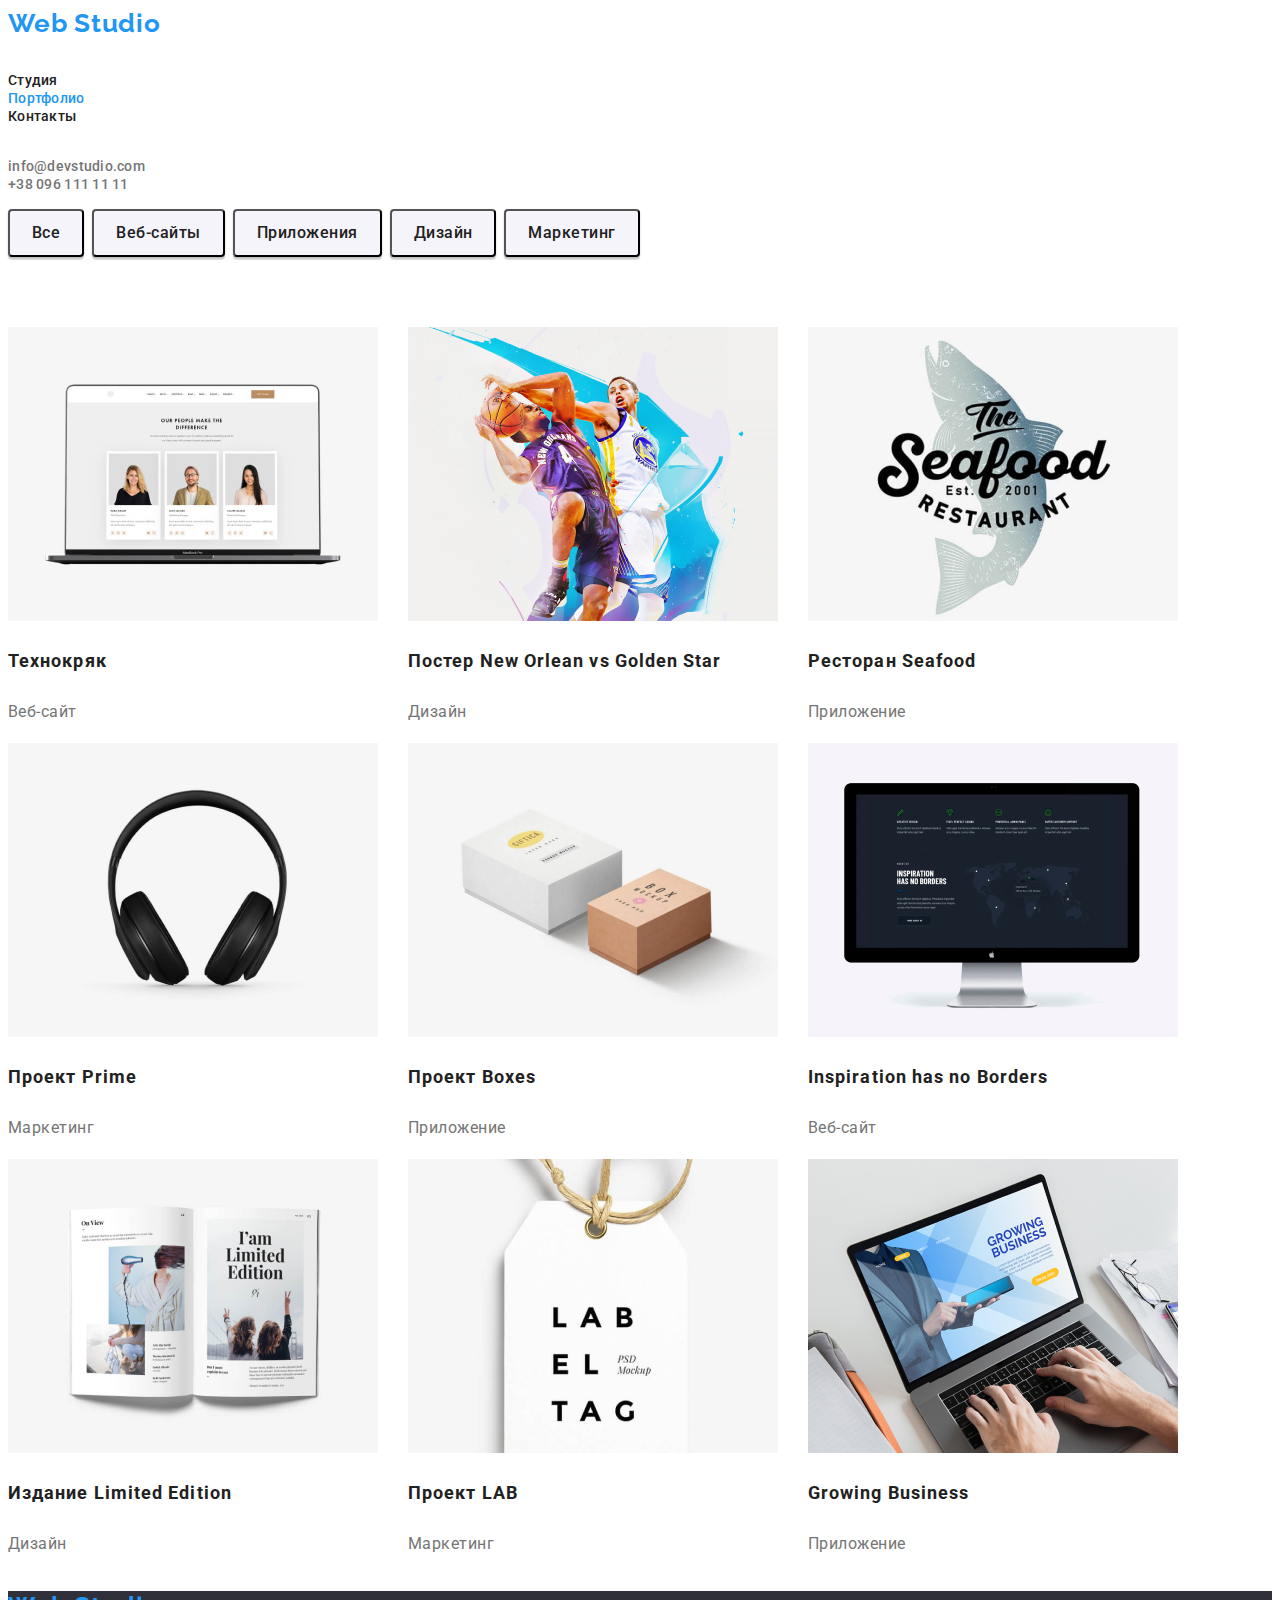
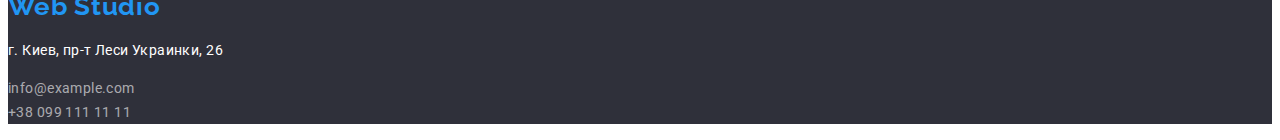
==== portfolio.html @ 4227e06d "Update portfolio.html" ====
<!DOCTYPE html>
<html lang="ru">

<head>
    <meta charset="UTF-8" />
    <meta name="viewport" content="width=device-width, initial-scale=1.0" />
    <link rel="stylesheet" href="css/styles.css" />
    <link rel="preconnect" href="https://fonts.gstatic.com">
    <link rel="stylesheet" href="https://fonts.googleapis.com/css2?family=Raleway:wght@700&family=Roboto:wght@400;500;700;900&display=swap">
    <title>Web Studio</title>
</head>

<body>
    <header class="header">
        <div class="header-logo">
            <a href="./index.html" class="brand-logo">
                <span color: rgb(3, 3, 3);>Web</span>
                <span color: rgb(0, 0, 0);>Studio</span>
            </a>
        </div>
        <nav class="header-nav">
            <ul class="header-nav-list">
                <li class="header-nav-list-item">
                    <a class="header-nav-list-link" href="./index.html">Студия</a>
                </li>
                <li class="header-nav-list-item">
                    <a class="header-nav-list-link header-nav-list-link_active" href="./portfolio.html">Портфолио</a>
                </li>
                <li class="header-nav-list-item">
                    <a class="header-nav-list-link" href="#Контакты">Контакты</a>
                </li>
            </ul>
        </nav>
        <address class="address">
            <ul class="address-item">
                <li class="address-list">
                    <a class="address-mail" href="mailto:info@devstudio.com">info@devstudio.com</a>
                </li>
                <li class="address-list">
                    <a class="address-tel" href="tel:+380961111111">+38 096 111 11 11</a>
                </li>
            </ul>
        </address>
    </header>
    <main class="portfolio">
        <section class="section-filters">
            <h2 hidden class="filters-title">Проекты</h2>
            <ul class="section-filters-item">
                <li class="section-filters-list section-filters-list_active">
                    <button class="filters-modal-btn filters-modal-btn_active" type="button">Все</button>
                </li>
                <li>
                    <button class="filters-modal-btn" type="button">Веб-сайты</button>
                </li>
                <li>
                    <button class="filters-modal-btn" type="button">Приложения</button>
                </li>
                <li>
                    <button class="filters-modal-btn" type="button">Дизайн</button>
                </li>
                <li>
                    <button class="filters-modal-btn" type="button">Маркетинг</button>
                </li>
            </ul>
            <h2 hidden class="projects-title">Проекты</h2>
            <ul class="projects-item">

                <li class="projects-list">
                    <img src="./images/projects/technokryak.png" alt="Технокряк" width="370" height="294" />
                    <h3 class="projects-subtitle">Технокряк</h3>
                    <p class="projects-subtitle-description">Веб-сайт</p>
                </li>

                <li class="projects-list">
                    <img src="./images/projects/new-orlean-vs-golden-star-poster.png"
                        alt="Постер New Orlean vs Golden Star" width="370" height="294" />
                    <h3 class="projects-subtitle">Постер New Orlean vs Golden Star</h3>
                    <p class="projects-subtitle-description">Дизайн</p>
                </li>

                <li class="projects-list">
                    <img src="./images/projects/seafood-restaurant.png" alt="Ресторан Seafood" width="370" height="294" />
                    <h3 class="projects-subtitle">Ресторан Seafood</h3>
                    <p class="projects-subtitle-description">Приложение</p>
                </li>
                
                <li class="projects-list">
                    <img src="./images/projects/prime-project.png" alt="Проект Prime" width="370" height="294" />
                    <h3 class="projects-subtitle">Проект Prime</h3>
                    <p class="projects-subtitle-description">Маркетинг</p>
                </li>

                <li class="projects-list">
                    <img src="./images/projects/boxes-project.png" alt="Проект Boxes" width="370" height="294" />
                    <h3 class="projects-subtitle">Проект Boxes</h3>
                    <p class="projects-subtitle-description">Приложение</p>
                </li>

                <li class="projects-list">
                    <img src="./images/projects/inspiration-has-no-borders.png" alt="Inspiration has no Borders"
                        width="370" height="294" />
                    <h3 class="projects-subtitle">Inspiration has no Borders</h3>
                    <p class="projects-subtitle-description">Веб-сайт</p>
                </li>

                <li class="projects-list">
                    <img src="./images/projects/limited-edition.png" alt="Издание Limited Edition" width="370"
                        height="294" />
                    <h3 class="projects-subtitle">Издание Limited Edition</h3>
                    <p class="projects-subtitle-description">Дизайн</p>
                </li>

                <li class="projects-list">
                    <img src="./images/projects/lab-project.png" alt="Проект LAB" width="370" height="294" />
                    <h3 class="projects-subtitle">Проект LAB</h3>
                    <p class="projects-subtitle-description">Маркетинг</p>
                </li>

                <li class="projects-list">
                    <img src="./images/projects/growing-business.png" alt="Growing Business" width="370" height="294" />
                    <h3 class="projects-subtitle">Growing Business</h3>
                    <p class="projects-subtitle-description">Приложение</p>
                </li>

            </ul>
        </section>
    </main>
    <footer class="footer">
        <div class="footer-logo">
            <a href="./index.html" class="brand-logo">Web Studio
                <span color: rgb(255, 255, 255);></span>
            </a>
        </div>
        <address class="footer-address">
            <ul class="footer-address-item">
                <li class="footer-address-list">
                    <p class="footer-address-description">г. Киев, пр-т Леси Украинки, 26</p>
                </li>
                <li class="footer-address-list">
                    <a class="footer-address-mail" href="mailto:info@example.com">info@example.com</a>
                </li>
                <li class="footer-address-list">
                    <a class="footer-address-tel" href="tel:+380991111111">+38 099 111 11 11</a>
                </li>
            </ul>
        </address>
    </footer>
</body>

</html>
---- css/styles.css ----
:root {
  --accent-color: #2196f3;
  --accent-background: #2196f3;
}

.address,
.footer-address {
  font-style: normal;
}

.brand-logo,
.header-nav-list-link:hover,
.header-nav-list-link:focus,
.address-mail:hover,
.address-mail:focus {
  color: var(--accent-color);
}

.modal-btn,
.filters-modal-btn:hover,
.filters-modal-btn:focus {
  background: var(--accent-color);
}

.section-feature-item,
.section-services-item,
.section-team-item,
.section-filters-item {
  display: flex;
}

li {
  list-style-type: none;
}
ul {
  padding-left: 0;
}

a {
  text-decoration: none;
}

.brand-logo {
  font-family: Raleway;
  font-weight: bold;
  font-size: 26px;
  line-height: 1.193;
  letter-spacing: 0.03em;
  width: 145px;
  height: 31px;
  left: 215px;
  top: 24px;
  margin-bottom: 25px;
  margin-top: 24px;
}

.header-nav-list {
  margin-left: 0px;
  margin-bottom: 32px;
  margin-top: 32px;
}

.header-nav-list-link {
  font-family: Roboto;
  font-weight: 500;
  font-size: 14px;
  line-height: 1.143;
  letter-spacing: 0.02em;
  color: #212121;
  margin-left: 0px;
  margin-bottom: 0px;
  margin-top: 0px;
}

.header-nav-list-link_active {
  color: #2196f3;
}

.address-mail,
.address-tel {
  font-family: Roboto;
  font-weight: 500;
  font-size: 14px;
  line-height: 1.143;
  letter-spacing: 0.02em;
  color: #757575;
}

.hero {
  left: 0px;
  top: 80px;
  background: #2f303a;
}

.hero-title {
  font-family: Roboto;
  font-weight: 900;
  font-size: 44px;
  line-height: 1.364;
  text-align: center;
  letter-spacing: 0.06em;
  text-transform: uppercase;
  color: #ffffff;
  padding-bottom: 30px;
}

.modal-btn {
  font-family: Roboto;
  font-weight: bold;
  font-size: 16px;
  line-height: 1.875;
  display: flex;
  align-items: center;
  text-align: center;
  letter-spacing: 0.06em;
  color: #ffffff;
  box-shadow: 0px 4px 4px rgba(0, 0, 0, 0.15);
  border-radius: 4px;
  width: 200px;
  height: 50px;
  left: 700px;
  top: 430px;
}

.modal-btn:hover,
.modal-btn:focus {
  background: #188ce8;
}

.section-feature-list {
  margin-right: 30px;
}
.section-feature-title {
  font-family: Roboto;
  font-weight: bold;
  font-size: 14px;
  line-height: 1.143;
  letter-spacing: 0.03em;
  text-transform: uppercase;
  color: #212121;
}

.section-feature-description {
  font-family: Roboto;
  font-weight: normal;
  font-size: 14px;
  line-height: 1.715;
  letter-spacing: 0.03em;
  color: #757575;
}

.section-services-list {
  margin-right: 30px;
}

.section-services-title {
  font-family: Roboto;
  font-weight: bold;
  font-size: 36px;
  line-height: 1.167;
  text-align: center;
  letter-spacing: 0.03em;
  color: #212121;
}

.section-team {
  background: #f5f4fa;
}

.section-team-list {
  margin-right: 30px;
}

.section-team-title {
  font-family: Roboto;
  font-weight: bold;
  font-size: 36px;
  line-height: 1.167;
  text-align: center;
  letter-spacing: 0.03em;
  color: #212121;
}

.section-team-subtitle {
  font-family: Roboto;
  font-weight: 500;
  font-size: 16px;
  line-height: 1.187;
  text-align: center;
  letter-spacing: 0.03em;
  color: #212121;
}
.section-team-description {
  font-family: Roboto;
  font-weight: normal;
  font-size: 16px;
  line-height: 1.187;
  text-align: center;
  letter-spacing: 0.03em;
  color: #757575;
}

.footer {
  background: #2f303a;
}
.footer-address-description {
  font-family: Roboto;
  font-weight: normal;
  font-size: 14px;
  line-height: 1.715;
  letter-spacing: 0.03em;
  color: #ffffff;
}

.footer-address-mail,
.footer-address-tel {
  font-family: Roboto;
  font-weight: normal;
  font-size: 14px;
  line-height: 1.715;
  letter-spacing: 0.03em;
  color: rgba(255, 255, 255, 0.6);
}

.section-filters-item {
  margin-bottom: 20px;
}

.filters-modal-btn_active {
  background-color: #2196f3;
}

.filters-modal-btn {
  font-family: Roboto;
  font-weight: 500;
  font-size: 16px;
  line-height: 2;
  text-align: center;
  letter-spacing: 0.03em;
  color: #212121;
  background: #f5f4fa;
  box-shadow: 0px 3px 1px rgba(0, 0, 0, 0.1), 0px 1px 2px rgba(0, 0, 0, 0.08),
    0px 2px 2px rgba(0, 0, 0, 0.12);
  border-radius: 4px;
  padding-top: 6px;
  padding-bottom: 6px;
  padding-right: 22px;
  padding-left: 22px;
  margin-right: 8px;
  margin-bottom: 50px;
}
.filters-modal-btn:hover,
.filters-modal-btn:focus {
  color: #ffffff;
}

.projects-list {
  margin-right: 30px;
}
.projects-item {
  display: flex;
  flex-wrap: wrap;
}

.projects-subtitle {
  font-family: Roboto;
  font-weight: bold;
  font-size: 18px;
  line-height: 2;
  letter-spacing: 0.06em;
  color: #212121;
}

.projects-subtitle-description {
  font-family: Roboto;
  font-weight: normal;
  font-size: 16px;
  line-height: 1.875;
  letter-spacing: 0.03em;
  color: #757575;
}

.footer-address-description,
.footer-address-mail,
.footer-address-tel {
  font-family: Roboto;
  font-weight: normal;
  font-size: 14px;
  line-height: 1.715;
  letter-spacing: 0.03em;
}
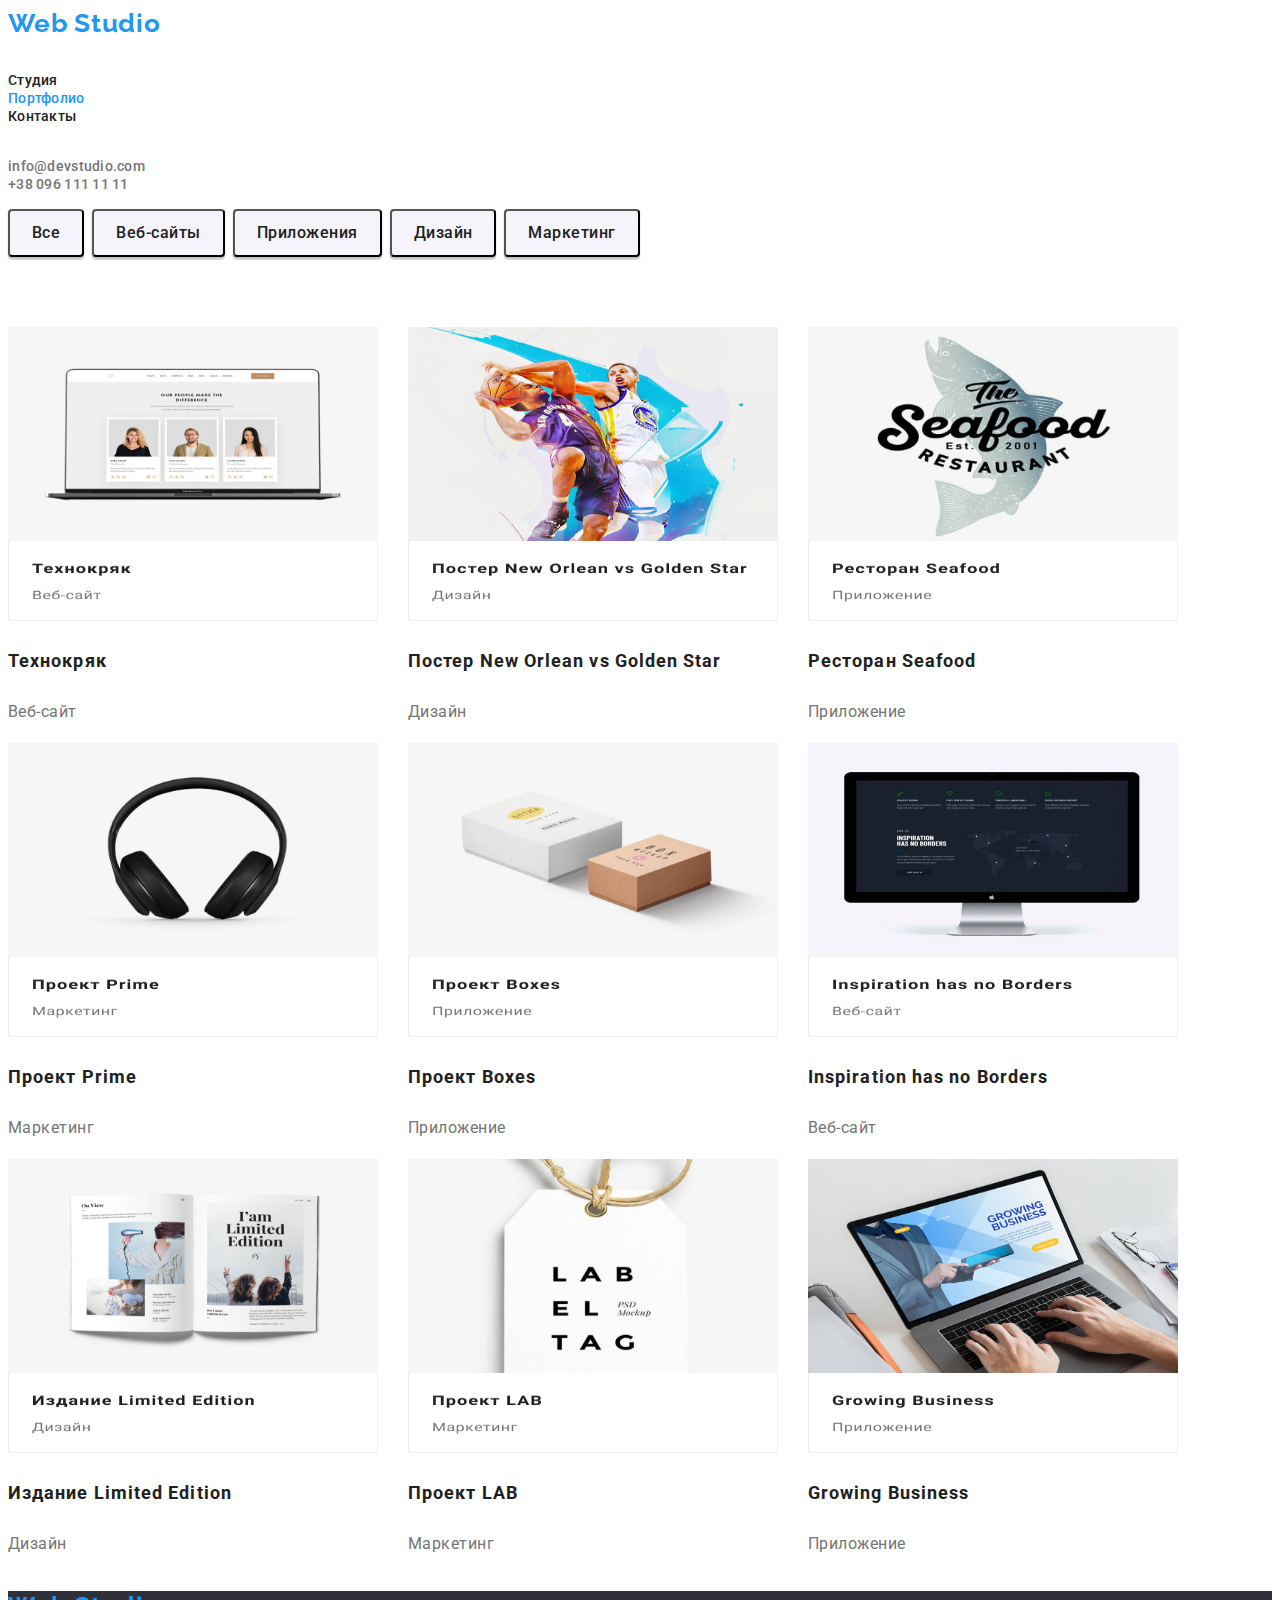
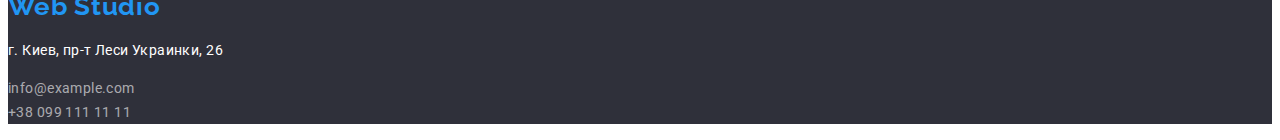
==== commit b6224208: "удалил png" ====
--- a/portfolio.html
+++ b/portfolio.html
@@ -66,58 +66,58 @@
             <ul class="projects-item">
 
                 <li class="projects-list">
-                    <img src="./images/projects/technokryak.png" alt="Технокряк" width="370" height="294" />
+                    <img src="./images/projects/technokryak.jpg" alt="Технокряк" width="370" height="294" />
                     <h3 class="projects-subtitle">Технокряк</h3>
                     <p class="projects-subtitle-description">Веб-сайт</p>
                 </li>
 
                 <li class="projects-list">
-                    <img src="./images/projects/new-orlean-vs-golden-star-poster.png"
+                    <img src="./images/projects/new-orlean-vs-golden-star-poster.jpg"
                         alt="Постер New Orlean vs Golden Star" width="370" height="294" />
                     <h3 class="projects-subtitle">Постер New Orlean vs Golden Star</h3>
                     <p class="projects-subtitle-description">Дизайн</p>
                 </li>
 
                 <li class="projects-list">
-                    <img src="./images/projects/seafood-restaurant.png" alt="Ресторан Seafood" width="370" height="294" />
+                    <img src="./images/projects/seafood-restaurant.jpg" alt="Ресторан Seafood" width="370" height="294" />
                     <h3 class="projects-subtitle">Ресторан Seafood</h3>
                     <p class="projects-subtitle-description">Приложение</p>
                 </li>
                 
                 <li class="projects-list">
-                    <img src="./images/projects/prime-project.png" alt="Проект Prime" width="370" height="294" />
+                    <img src="./images/projects/prime-project.jpg" alt="Проект Prime" width="370" height="294" />
                     <h3 class="projects-subtitle">Проект Prime</h3>
                     <p class="projects-subtitle-description">Маркетинг</p>
                 </li>
 
                 <li class="projects-list">
-                    <img src="./images/projects/boxes-project.png" alt="Проект Boxes" width="370" height="294" />
+                    <img src="./images/projects/boxes-project.jpg" alt="Проект Boxes" width="370" height="294" />
                     <h3 class="projects-subtitle">Проект Boxes</h3>
                     <p class="projects-subtitle-description">Приложение</p>
                 </li>
 
                 <li class="projects-list">
-                    <img src="./images/projects/inspiration-has-no-borders.png" alt="Inspiration has no Borders"
+                    <img src="./images/projects/inspiration-has-no-borders.jpg" alt="Inspiration has no Borders"
                         width="370" height="294" />
                     <h3 class="projects-subtitle">Inspiration has no Borders</h3>
                     <p class="projects-subtitle-description">Веб-сайт</p>
                 </li>
 
                 <li class="projects-list">
-                    <img src="./images/projects/limited-edition.png" alt="Издание Limited Edition" width="370"
+                    <img src="./images/projects/limited-edition.jpg" alt="Издание Limited Edition" width="370"
                         height="294" />
                     <h3 class="projects-subtitle">Издание Limited Edition</h3>
                     <p class="projects-subtitle-description">Дизайн</p>
                 </li>
 
                 <li class="projects-list">
-                    <img src="./images/projects/lab-project.png" alt="Проект LAB" width="370" height="294" />
+                    <img src="./images/projects/lab-project.jpg" alt="Проект LAB" width="370" height="294" />
                     <h3 class="projects-subtitle">Проект LAB</h3>
                     <p class="projects-subtitle-description">Маркетинг</p>
                 </li>
 
                 <li class="projects-list">
-                    <img src="./images/projects/growing-business.png" alt="Growing Business" width="370" height="294" />
+                    <img src="./images/projects/growing-business.jpg" alt="Growing Business" width="370" height="294" />
                     <h3 class="projects-subtitle">Growing Business</h3>
                     <p class="projects-subtitle-description">Приложение</p>
                 </li>
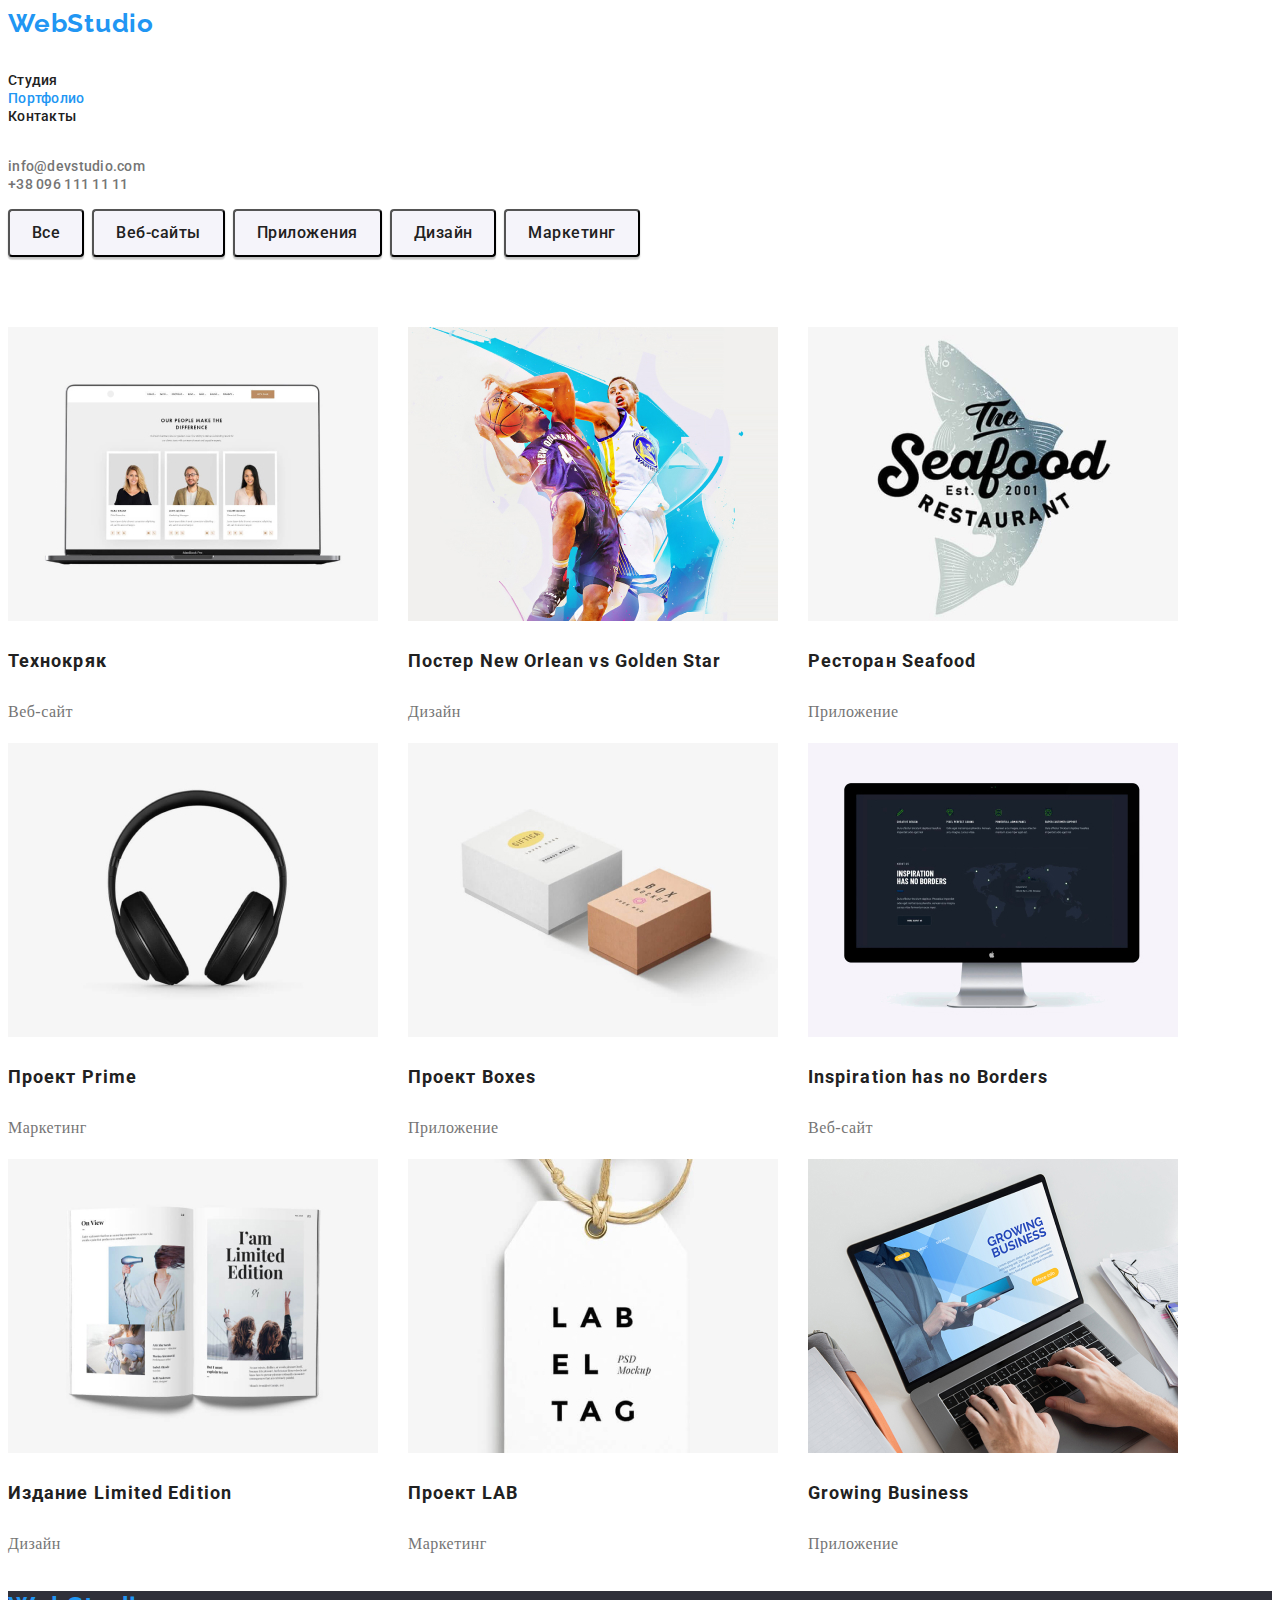
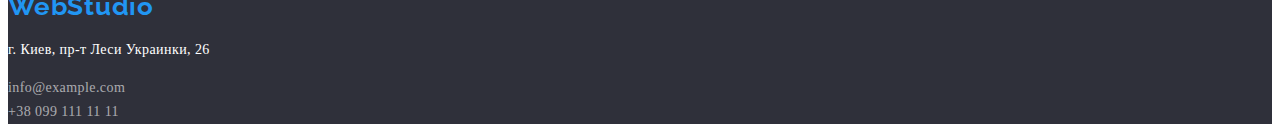
==== commit 95a6f71f: "+шрифт, замена фоток опять" ====
--- a/portfolio.html
+++ b/portfolio.html
@@ -14,14 +14,13 @@
     <header class="header">
         <div class="header-logo">
             <a href="./index.html" class="brand-logo">
-                <span color: rgb(3, 3, 3);>Web</span>
-                <span color: rgb(0, 0, 0);>Studio</span>
+                <span color: rgb(3, 3, 3);>WebStudio</span>
             </a>
         </div>
         <nav class="header-nav">
             <ul class="header-nav-list">
                 <li class="header-nav-list-item">
-                    <a class="header-nav-list-link" href="./index.html">Студия</a>
+                    <a class="header-nav-list-link" href="./index.html">Студия</a>  
                 </li>
                 <li class="header-nav-list-item">
                     <a class="header-nav-list-link header-nav-list-link_active" href="./portfolio.html">Портфолио</a>
@@ -127,7 +126,7 @@
     </main>
     <footer class="footer">
         <div class="footer-logo">
-            <a href="./index.html" class="brand-logo">Web Studio
+            <a href="./index.html" class="brand-logo">WebStudio
                 <span color: rgb(255, 255, 255);></span>
             </a>
         </div>
--- a/css/styles.css
+++ b/css/styles.css
@@ -141,7 +141,7 @@
 }
 
 .section-feature-description {
-  font-family: Roboto;
+  font-family: Roboto, sans-serif
   font-weight: normal;
   font-size: 14px;
   line-height: 1.715;
@@ -191,7 +191,7 @@
   color: #212121;
 }
 .section-team-description {
-  font-family: Roboto;
+  font-family: Roboto, sans-serif
   font-weight: normal;
   font-size: 16px;
   line-height: 1.187;
@@ -204,7 +204,7 @@
   background: #2f303a;
 }
 .footer-address-description {
-  font-family: Roboto;
+  font-family: Roboto, sans-serif
   font-weight: normal;
   font-size: 14px;
   line-height: 1.715;
@@ -214,7 +214,7 @@
 
 .footer-address-mail,
 .footer-address-tel {
-  font-family: Roboto;
+  font-family: Roboto, sans-serif
   font-weight: normal;
   font-size: 14px;
   line-height: 1.715;
@@ -272,7 +272,7 @@
 }
 
 .projects-subtitle-description {
-  font-family: Roboto;
+  font-family: Roboto, sans-serif
   font-weight: normal;
   font-size: 16px;
   line-height: 1.875;
@@ -283,9 +283,9 @@
 .footer-address-description,
 .footer-address-mail,
 .footer-address-tel {
-  font-family: Roboto;
-  font-weight: normal;
-  font-size: 14px;
-  line-height: 1.715;
-  letter-spacing: 0.03em;
-}
+  font-family: Roboto, sans-serif
+  font-weight: normal;
+  font-size: 14px;
+  line-height: 1.715;
+  letter-spacing: 0.03em;
+}
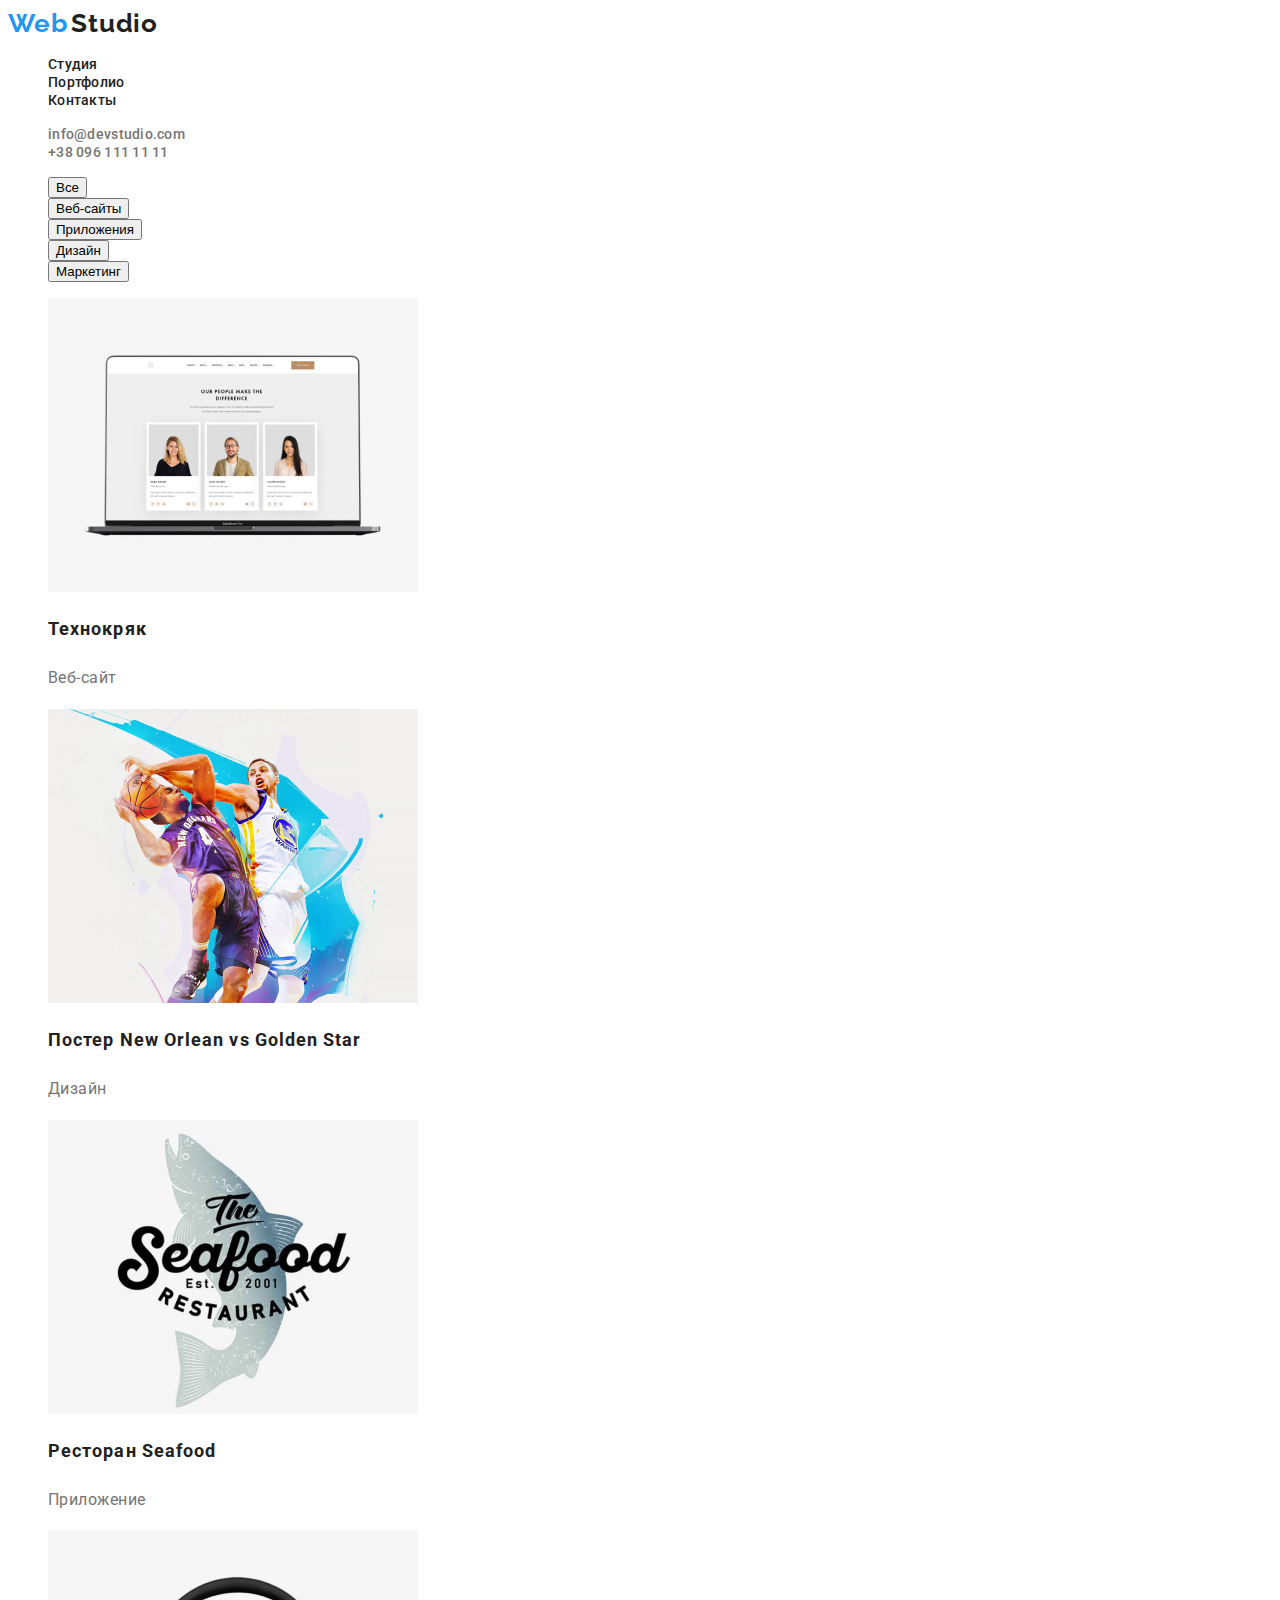
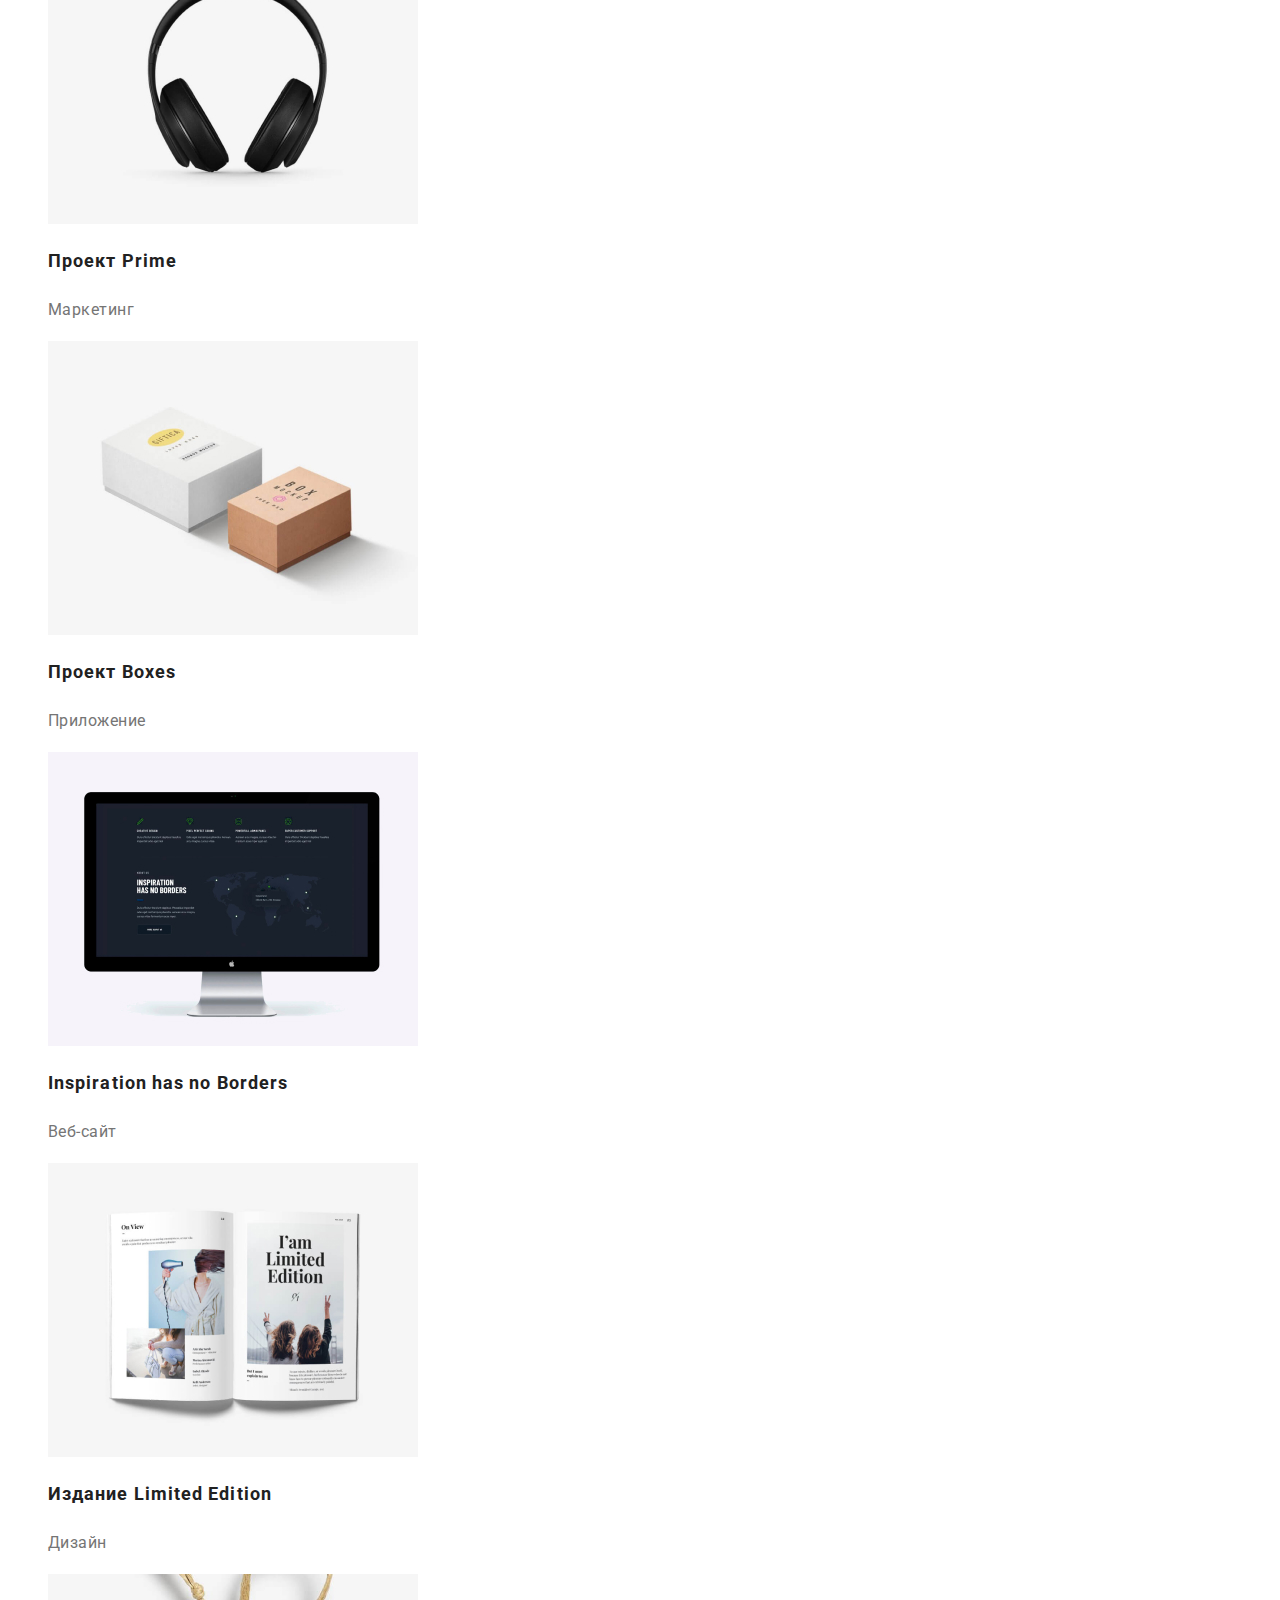
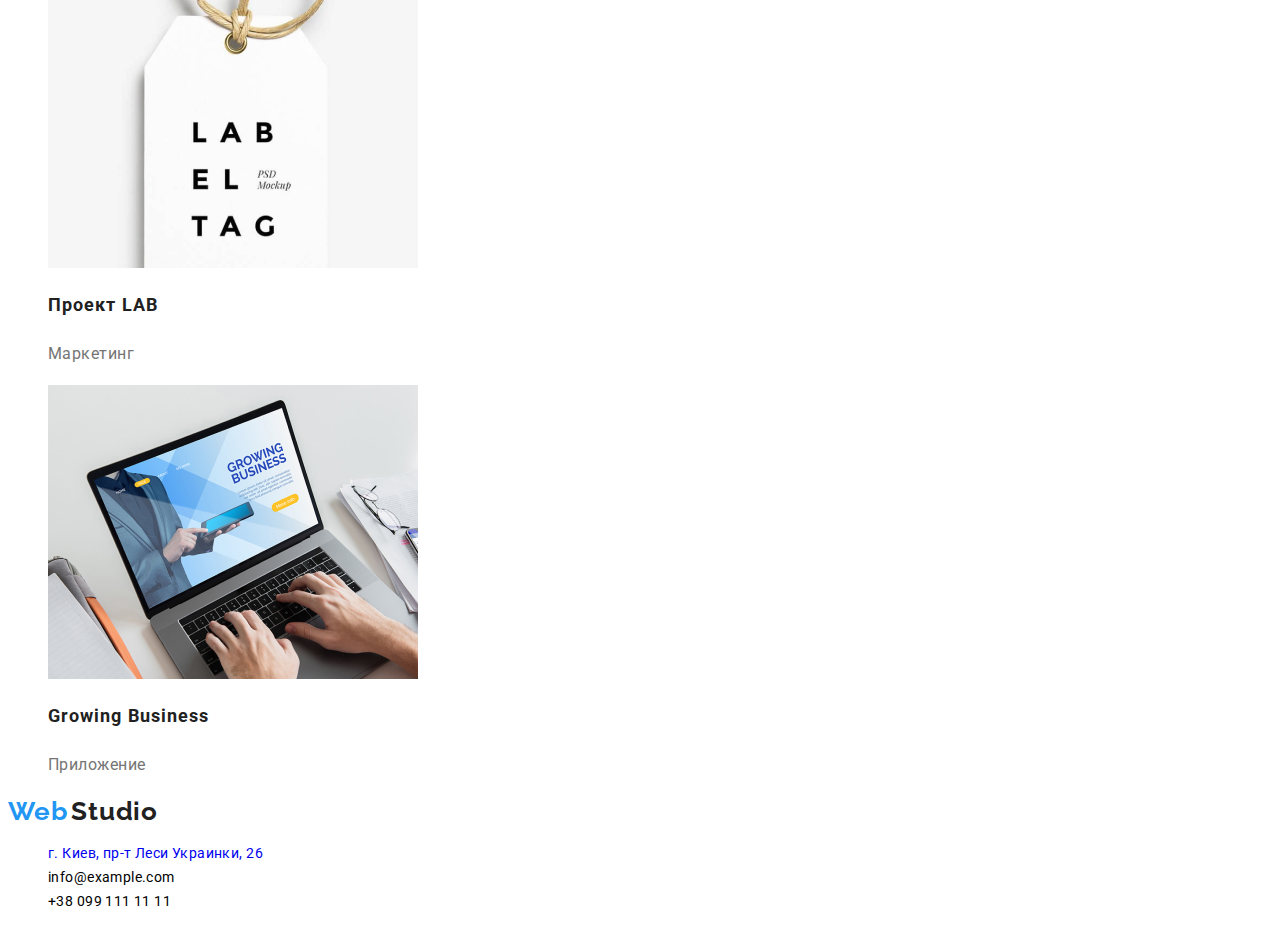
==== commit a2930a01: "Дописал второе дз. остались проблемы" ====
--- a/portfolio.html
+++ b/portfolio.html
@@ -2,148 +2,118 @@
 <html lang="ru">
 
 <head>
-    <meta charset="UTF-8" />
-    <meta name="viewport" content="width=device-width, initial-scale=1.0" />
-    <link rel="stylesheet" href="css/styles.css" />
+    <meta charset="UTF-8">
+    <meta name="viewport" content="width=device-width, initial-scale=1.0">
+    <title>WebStudio</title>
     <link rel="preconnect" href="https://fonts.gstatic.com">
-    <link rel="stylesheet" href="https://fonts.googleapis.com/css2?family=Raleway:wght@700&family=Roboto:wght@400;500;700;900&display=swap">
-    <title>Web Studio</title>
+    <link
+        href="https://fonts.googleapis.com/css2?family=Raleway:wght@700&family=Roboto:wght@400;500;700;900&display=swap"
+        rel="stylesheet">
+    <link rel="stylesheet" href="./css/styles.css">
+    <link rel="stylesheet" href="./css/normalize-css.css">
 </head>
-
 <body>
-    <header class="header">
-        <div class="header-logo">
-            <a href="./index.html" class="brand-logo">
-                <span color: rgb(3, 3, 3);>WebStudio</span>
-            </a>
-        </div>
-        <nav class="header-nav">
-            <ul class="header-nav-list">
-                <li class="header-nav-list-item">
-                    <a class="header-nav-list-link" href="./index.html">Студия</a>  
+        <!-- Хэддер -->
+        <header class="header">
+            <nav class="nav-list">
+                <a href="./index.html">
+                    <span class="logo-web">Web</span>
+                    <span class="logo-studio">Studio</span>
+                </a>
+                <ul class="nav-list-items">
+                    <li><a class="nav-list-link" href="./index.html">Студия</a></li>
+                    <li><a class="nav-list-link current" href="./portfolio.html">Портфолио</a></li>
+                    <li><a class="nav-list-link" href="#">Контакты</a></li>
+                </ul>
+            </nav>
+            <address class="header-address">
+                <ul>
+                    <li><a class="header-address-mail" href="mailto:info@devstudio.com">info@devstudio.com</a></li>
+                    <li><a class="header-address-tel" href="tel+380961111111">+38 096 111 11 11</a></li>
+                </ul>
+            </address>
+        </header>
+        <!-- Мэйн -->
+        <main>
+            <h1 class="visually-hidden">Логический H1</h1>
+            <ul class=elements>
+                <li><button class="button-elements">Все</button></li>
+                <li><button class="button-elements">Веб-сайты</button></li>
+                <li><button class="button-elements">Приложения</button></li>
+                <li><button class="button-elements">Дизайн</button></li>
+                <li><button class="button-elements">Маркетинг</button></li>
+            </ul>
+            <ul class="grid">
+                <li class="grid-item">
+                    <img src="./images/portfolio/technokryak.jpg" alt="Технокряк">
+                    <h2 class="grid-item-title">Технокряк</h2>
+                    <p class="grid-item-desc">Веб-сайт</p>
                 </li>
-                <li class="header-nav-list-item">
-                    <a class="header-nav-list-link header-nav-list-link_active" href="./portfolio.html">Портфолио</a>
+                <li class="grid-item">
+                    <img src="./images/portfolio/new-orlean-vs-golden-star.jpg" alt="Постер New Orlean vs Golden Star">
+                    <h2 class="grid-item-title">Постер New Orlean vs Golden Star</h2>
+                    <p class="grid-item-desc">Дизайн</p>
                 </li>
-                <li class="header-nav-list-item">
-                    <a class="header-nav-list-link" href="#Контакты">Контакты</a>
+                <li class="grid-item">
+                    <img src="./images/portfolio/seafood.jpg" alt="Ресторан Seafood">
+                    <h2 class="grid-item-title">Ресторан Seafood</h2>
+                    <p class="grid-item-desc">Приложение</p>
+                </li>
+                <li class="grid-item">
+                    <img src="./images/portfolio/Prime.jpg" alt="Проект Prime">
+                    <h2 class="grid-item-title">Проект Prime</h2>
+                    <p class="grid-item-desc">Маркетинг</p>
+                </li>
+                <li class="grid-item">
+                    <img src="./images/portfolio/Boxes.jpg" alt="Проект Boxes">
+                    <h2 class="grid-item-title">Проект Boxes</h2>
+                    <p class="grid-item-desc">Приложение</p>
+                </li>
+                <li class="grid-item">
+                    <img src="./images/portfolio/inspiration-has-no-borders.jpg" alt="Inspiration has no Borders">
+                    <h2 class="grid-item-title">Inspiration has no Borders</h2>
+                    <p class="grid-item-desc">Веб-сайт</p>
+                </li>
+                <li class="grid-item">
+                    <img src="./images/portfolio/limited-edition.jpg" alt="Издание Limited Edition">
+                    <h2 class="grid-item-title">Издание Limited Edition</h2>
+                    <p class="grid-item-desc">Дизайн</p>
+                </li>
+                <li class="grid-item">
+                    <img src="./images/portfolio/lab.jpg" alt="Проект LAB">
+                    <h2 class="grid-item-title">Проект LAB</h2>
+                    <p class="grid-item-desc">Маркетинг</p>
+                </li>
+                <li class="grid-item">
+                    <img src="./images/portfolio/growing-business.jpg" alt="Growing Business">
+                    <h2 class="grid-item-title">Growing Business</h2>
+                    <p class="grid-item-desc">Приложение</p>
                 </li>
             </ul>
-        </nav>
-        <address class="address">
-            <ul class="address-item">
-                <li class="address-list">
-                    <a class="address-mail" href="mailto:info@devstudio.com">info@devstudio.com</a>
-                </li>
-                <li class="address-list">
-                    <a class="address-tel" href="tel:+380961111111">+38 096 111 11 11</a>
-                </li>
-            </ul>
-        </address>
-    </header>
-    <main class="portfolio">
-        <section class="section-filters">
-            <h2 hidden class="filters-title">Проекты</h2>
-            <ul class="section-filters-item">
-                <li class="section-filters-list section-filters-list_active">
-                    <button class="filters-modal-btn filters-modal-btn_active" type="button">Все</button>
-                </li>
-                <li>
-                    <button class="filters-modal-btn" type="button">Веб-сайты</button>
-                </li>
-                <li>
-                    <button class="filters-modal-btn" type="button">Приложения</button>
-                </li>
-                <li>
-                    <button class="filters-modal-btn" type="button">Дизайн</button>
-                </li>
-                <li>
-                    <button class="filters-modal-btn" type="button">Маркетинг</button>
-                </li>
-            </ul>
-            <h2 hidden class="projects-title">Проекты</h2>
-            <ul class="projects-item">
 
-                <li class="projects-list">
-                    <img src="./images/projects/technokryak.jpg" alt="Технокряк" width="370" height="294" />
-                    <h3 class="projects-subtitle">Технокряк</h3>
-                    <p class="projects-subtitle-description">Веб-сайт</p>
-                </li>
 
-                <li class="projects-list">
-                    <img src="./images/projects/new-orlean-vs-golden-star-poster.jpg"
-                        alt="Постер New Orlean vs Golden Star" width="370" height="294" />
-                    <h3 class="projects-subtitle">Постер New Orlean vs Golden Star</h3>
-                    <p class="projects-subtitle-description">Дизайн</p>
-                </li>
 
-                <li class="projects-list">
-                    <img src="./images/projects/seafood-restaurant.jpg" alt="Ресторан Seafood" width="370" height="294" />
-                    <h3 class="projects-subtitle">Ресторан Seafood</h3>
-                    <p class="projects-subtitle-description">Приложение</p>
-                </li>
-                
-                <li class="projects-list">
-                    <img src="./images/projects/prime-project.jpg" alt="Проект Prime" width="370" height="294" />
-                    <h3 class="projects-subtitle">Проект Prime</h3>
-                    <p class="projects-subtitle-description">Маркетинг</p>
-                </li>
 
-                <li class="projects-list">
-                    <img src="./images/projects/boxes-project.jpg" alt="Проект Boxes" width="370" height="294" />
-                    <h3 class="projects-subtitle">Проект Boxes</h3>
-                    <p class="projects-subtitle-description">Приложение</p>
-                </li>
 
-                <li class="projects-list">
-                    <img src="./images/projects/inspiration-has-no-borders.jpg" alt="Inspiration has no Borders"
-                        width="370" height="294" />
-                    <h3 class="projects-subtitle">Inspiration has no Borders</h3>
-                    <p class="projects-subtitle-description">Веб-сайт</p>
-                </li>
 
-                <li class="projects-list">
-                    <img src="./images/projects/limited-edition.jpg" alt="Издание Limited Edition" width="370"
-                        height="294" />
-                    <h3 class="projects-subtitle">Издание Limited Edition</h3>
-                    <p class="projects-subtitle-description">Дизайн</p>
-                </li>
 
-                <li class="projects-list">
-                    <img src="./images/projects/lab-project.jpg" alt="Проект LAB" width="370" height="294" />
-                    <h3 class="projects-subtitle">Проект LAB</h3>
-                    <p class="projects-subtitle-description">Маркетинг</p>
-                </li>
+        </main>
 
-                <li class="projects-list">
-                    <img src="./images/projects/growing-business.jpg" alt="Growing Business" width="370" height="294" />
-                    <h3 class="projects-subtitle">Growing Business</h3>
-                    <p class="projects-subtitle-description">Приложение</p>
-                </li>
 
-            </ul>
-        </section>
-    </main>
-    <footer class="footer">
-        <div class="footer-logo">
-            <a href="./index.html" class="brand-logo">WebStudio
-                <span color: rgb(255, 255, 255);></span>
+
+        <footer class="footer">
+            <a href="./index.html">
+                <span class="logo-web">Web</span>
+                <span class="logo-studio">Studio</span>
             </a>
-        </div>
-        <address class="footer-address">
-            <ul class="footer-address-item">
-                <li class="footer-address-list">
-                    <p class="footer-address-description">г. Киев, пр-т Леси Украинки, 26</p>
-                </li>
-                <li class="footer-address-list">
-                    <a class="footer-address-mail" href="mailto:info@example.com">info@example.com</a>
-                </li>
-                <li class="footer-address-list">
-                    <a class="footer-address-tel" href="tel:+380991111111">+38 099 111 11 11</a>
-                </li>
-            </ul>
-        </address>
-    </footer>
+            <address class="footer-address">
+                <ul>
+                    <li class="footer-address-map"><a href="https://goo.gl/maps/YreS3gh4uBGcfshq7" target="_blank">г. Киев, пр-т
+                            Леси Украинки, 26</a></li>
+                    <li class="footer-address-mail"><a href="mailto:info@example.com"></a>info@example.com</li>
+                    <li class="footer-address-tel"><a href="tel:+380991111111"></a>+38 099 111 11 11</li>
+                </ul>
+            </address>
+        </footer>
 </body>
-
 </html>--- a/css/styles.css
+++ b/css/styles.css
@@ -1,291 +1,244 @@
+/*
+color: var(--accent-color) ----- accent
+color: var(--primary-color) ----- primary
+color: var(--secondary-color) ----- secondary
+color: #2196f3; ----- active
+*/
+
 :root {
-  --accent-color: #2196f3;
-  --accent-background: #2196f3;
-}
-
-.address,
-.footer-address {
-  font-style: normal;
-}
-
-.brand-logo,
-.header-nav-list-link:hover,
-.header-nav-list-link:focus,
-.address-mail:hover,
-.address-mail:focus {
-  color: var(--accent-color);
-}
-
-.modal-btn,
-.filters-modal-btn:hover,
-.filters-modal-btn:focus {
-  background: var(--accent-color);
-}
-
-.section-feature-item,
-.section-services-item,
-.section-team-item,
-.section-filters-item {
-  display: flex;
-}
-
+  --accent-color: #212121;
+  --primary-color: #757575;
+  --secondary-color: #ffffff;
+  --active-color: #2196f3;
+
+  --primary-font: Roboto, sans-serif;
+  --secondary-font: Raleway, sans-serif;
+}
+
+.visually-hidden {
+  position: absolute;
+  width: 1px;
+  height: 1px;
+  margin: -1px;
+  border: 0;
+  padding: 0;
+  white-space: nowrap;
+  clip-path: inset(100%);
+  clip: rect(0 0 0 0);
+  overflow: hidden;
+}
+
+a {
+  text-decoration: none;
+}
 li {
   list-style-type: none;
 }
-ul {
-  padding-left: 0;
-}
-
-a {
-  text-decoration: none;
-}
-
-.brand-logo {
-  font-family: Raleway;
-  font-weight: bold;
+
+.current:hover {
+  color: var(--active-color);
+}
+
+.current:focus {
+  color: var(--active-color); /* НЕ РОБЕЕЕЕЕЕЕЕЕЕЕЕЕЕЕЕЕЕЕЕЕЕЕЕЕЕЕЕ */
+}
+
+.button-elements:hover {
+  background-color: var(--active-color);
+}
+
+/* ============== COMPONENTS ==============*/
+.logo-web,
+.logo-studio {
+  font-family: var(--secondary-font);
+  font-style: normal;
+  font-weight: 700;
   font-size: 26px;
-  line-height: 1.193;
-  letter-spacing: 0.03em;
-  width: 145px;
-  height: 31px;
-  left: 215px;
-  top: 24px;
-  margin-bottom: 25px;
-  margin-top: 24px;
-}
-
-.header-nav-list {
-  margin-left: 0px;
-  margin-bottom: 32px;
-  margin-top: 32px;
-}
-
-.header-nav-list-link {
-  font-family: Roboto;
-  font-weight: 500;
-  font-size: 14px;
-  line-height: 1.143;
+  line-height: 1.19;
+  letter-spacing: 0.03em;
+}
+.logo-web {
+  color: var(--active-color);
+}
+.logo-studio {
+  color: var(--accent-color);
+}
+/* ============== END COMPONENTS ==============*/
+
+/* ============== HEADER ==============*/
+.nav-list-link {
+  font-family: var(--primary-font);
+  font-style: normal;
+  font-weight: 500;
+  font-size: 14px;
+  line-height: 1.14;
   letter-spacing: 0.02em;
-  color: #212121;
-  margin-left: 0px;
-  margin-bottom: 0px;
-  margin-top: 0px;
-}
-
-.header-nav-list-link_active {
-  color: #2196f3;
-}
-
-.address-mail,
-.address-tel {
-  font-family: Roboto;
-  font-weight: 500;
-  font-size: 14px;
-  line-height: 1.143;
+  color: var(--accent-color);
+}
+
+.header-address-mail,
+.header-address-tel {
+  font-family: var(--primary-font);
+  font-style: normal;
+  font-weight: 500;
+  font-size: 14px;
+  line-height: 1.14;
   letter-spacing: 0.02em;
-  color: #757575;
-}
-
-.hero {
-  left: 0px;
-  top: 80px;
-  background: #2f303a;
-}
-
+  color: var(--primary-color);
+}
+/* ============== END HEADER ==============*/
+
+/* ============== HERO ==============*/
 .hero-title {
-  font-family: Roboto;
+  font-family: var(--primary-font);
+  font-style: normal;
   font-weight: 900;
   font-size: 44px;
-  line-height: 1.364;
+  line-height: 1.36;
   text-align: center;
   letter-spacing: 0.06em;
   text-transform: uppercase;
-  color: #ffffff;
-  padding-bottom: 30px;
-}
-
-.modal-btn {
-  font-family: Roboto;
-  font-weight: bold;
-  font-size: 16px;
-  line-height: 1.875;
+  /* color: var(--secondary-color)*/
+}
+.hero-button {
+  font-family: var(--primary-font);
+  font-style: normal;
+  font-weight: bold;
+  font-size: 16px;
+  line-height: 1.87;
   display: flex;
   align-items: center;
   text-align: center;
   letter-spacing: 0.06em;
-  color: #ffffff;
-  box-shadow: 0px 4px 4px rgba(0, 0, 0, 0.15);
-  border-radius: 4px;
-  width: 200px;
-  height: 50px;
-  left: 700px;
-  top: 430px;
-}
-
-.modal-btn:hover,
-.modal-btn:focus {
-  background: #188ce8;
-}
-
-.section-feature-list {
-  margin-right: 30px;
-}
-.section-feature-title {
-  font-family: Roboto;
-  font-weight: bold;
-  font-size: 14px;
-  line-height: 1.143;
+  /*color: var(--secondary-color)*/
+}
+
+/* ============== FEATURE-LIST ==============*/
+.feautures-list-item {
+  font-family: var(--primary-font);
+  font-style: normal;
+  font-weight: bold;
+  font-size: 14px;
+  line-height: 1.14;
   letter-spacing: 0.03em;
   text-transform: uppercase;
-  color: #212121;
-}
-
-.section-feature-description {
-  font-family: Roboto, sans-serif
-  font-weight: normal;
-  font-size: 14px;
-  line-height: 1.715;
-  letter-spacing: 0.03em;
-  color: #757575;
-}
-
-.section-services-list {
-  margin-right: 30px;
-}
-
-.section-services-title {
-  font-family: Roboto;
+  color: var(--accent-color);
+}
+.feautures-list-desc {
+  font-family: var(--primary-font);
+  font-style: normal;
+  font-weight: normal;
+  font-size: 14px;
+  line-height: 1.71;
+  letter-spacing: 0.03em;
+  color: var(--primary-color);
+}
+/* ============== END FEATURE-LIST ==============*/
+
+/* ============== WHAT WE DO ==============*/
+.what-we-do-title {
+  font-family: var(--primary-font);
+  font-style: normal;
   font-weight: bold;
   font-size: 36px;
-  line-height: 1.167;
-  text-align: center;
-  letter-spacing: 0.03em;
-  color: #212121;
-}
-
-.section-team {
-  background: #f5f4fa;
-}
-
-.section-team-list {
-  margin-right: 30px;
-}
-
-.section-team-title {
-  font-family: Roboto;
+  line-height: 1.17;
+  text-align: center;
+  letter-spacing: 0.03em;
+  color: var(--accent-color);
+}
+/* ============== END WHAT WE DO ==============*/
+
+/* ============== OUR TEAM ==============*/
+.our-team-title {
+  font-family: var(--primary-font);
+  font-style: normal;
   font-weight: bold;
   font-size: 36px;
-  line-height: 1.167;
-  text-align: center;
-  letter-spacing: 0.03em;
-  color: #212121;
-}
-
-.section-team-subtitle {
-  font-family: Roboto;
-  font-weight: 500;
-  font-size: 16px;
-  line-height: 1.187;
-  text-align: center;
-  letter-spacing: 0.03em;
-  color: #212121;
-}
-.section-team-description {
-  font-family: Roboto, sans-serif
-  font-weight: normal;
-  font-size: 16px;
-  line-height: 1.187;
-  text-align: center;
-  letter-spacing: 0.03em;
-  color: #757575;
-}
-
-.footer {
-  background: #2f303a;
-}
-.footer-address-description {
-  font-family: Roboto, sans-serif
-  font-weight: normal;
-  font-size: 14px;
-  line-height: 1.715;
-  letter-spacing: 0.03em;
-  color: #ffffff;
-}
-
-.footer-address-mail,
-.footer-address-tel {
-  font-family: Roboto, sans-serif
-  font-weight: normal;
-  font-size: 14px;
-  line-height: 1.715;
-  letter-spacing: 0.03em;
-  color: rgba(255, 255, 255, 0.6);
-}
-
-.section-filters-item {
-  margin-bottom: 20px;
-}
-
-.filters-modal-btn_active {
-  background-color: #2196f3;
-}
-
-.filters-modal-btn {
-  font-family: Roboto;
-  font-weight: 500;
-  font-size: 16px;
-  line-height: 2;
-  text-align: center;
-  letter-spacing: 0.03em;
-  color: #212121;
-  background: #f5f4fa;
-  box-shadow: 0px 3px 1px rgba(0, 0, 0, 0.1), 0px 1px 2px rgba(0, 0, 0, 0.08),
-    0px 2px 2px rgba(0, 0, 0, 0.12);
-  border-radius: 4px;
-  padding-top: 6px;
-  padding-bottom: 6px;
-  padding-right: 22px;
-  padding-left: 22px;
-  margin-right: 8px;
-  margin-bottom: 50px;
-}
-.filters-modal-btn:hover,
-.filters-modal-btn:focus {
-  color: #ffffff;
-}
-
-.projects-list {
-  margin-right: 30px;
-}
-.projects-item {
-  display: flex;
-  flex-wrap: wrap;
-}
-
-.projects-subtitle {
-  font-family: Roboto;
+  line-height: 1.17;
+  text-align: center;
+  letter-spacing: 0.03em;
+  color: var(--accent-color);
+}
+.our-team-mates-people {
+  font-family: var(--primary-font);
+  font-style: normal;
+  font-weight: 500;
+  font-size: 16px;
+  line-height: 1.46;
+  text-align: center;
+  letter-spacing: 0.03em;
+  color: var(--accent-color);
+}
+.our-team-mates-role {
+  font-family: var(--primary-font);
+  font-style: normal;
+  font-weight: normal;
+  font-size: 16px;
+  line-height: 1.46;
+  text-align: center;
+  letter-spacing: 0.03em;
+  color: var(--primary-color);
+}
+
+/* ============== END OUR TEAM ==============*/
+
+/* ============== FOOTER ==============*/
+.footer-address-map {
+  font-family: var(--primary-font);
+  font-style: normal;
+  font-weight: normal;
+  font-size: 14px;
+  line-height: 1.71;
+  letter-spacing: 0.03em;
+  /* color: var(--secondary-color) */
+}
+.footer-address-tel,
+.footer-address-mail {
+  font-family: var(--primary-font);
+  font-style: normal;
+  font-weight: normal;
+  font-size: 14px;
+  line-height: 1.71;
+  letter-spacing: 0.03em;
+  /*color: rgba(255, 255, 255, 0.6);*/
+}
+/* ============== END FOOTER ==============*/
+
+/* ============== PORFOLIO BUTTONS ==============*/
+.elements .button {
+  font-family: var(--primary-font);
+  font-style: normal;
+  font-weight: 500;
+  font-size: 16px;
+  line-height: 1.62;
+  text-align: center;
+  letter-spacing: 0.03em;
+  color: var(--accent-color);
+}
+
+/* ============== END PORFOLIO BUTTONS ==============*/
+
+/* ============== PORFOLIO GRID ==============*/
+.grid-item-title {
+  font-family: var(--primary-font);
+  font-style: normal;
   font-weight: bold;
   font-size: 18px;
   line-height: 2;
   letter-spacing: 0.06em;
-  color: #212121;
-}
-
-.projects-subtitle-description {
-  font-family: Roboto, sans-serif
-  font-weight: normal;
-  font-size: 16px;
-  line-height: 1.875;
-  letter-spacing: 0.03em;
-  color: #757575;
-}
-
-.footer-address-description,
-.footer-address-mail,
-.footer-address-tel {
-  font-family: Roboto, sans-serif
-  font-weight: normal;
-  font-size: 14px;
-  line-height: 1.715;
-  letter-spacing: 0.03em;
-}
+
+  color: var(--accent-color);
+}
+
+.grid-item-desc {
+  font-family: var(--primary-font);
+  font-style: normal;
+  font-weight: normal;
+  font-size: 16px;
+  line-height: 1.87;
+  letter-spacing: 0.03em;
+
+  color: var(--primary-color);
+}
+
+/* ============== END PORFOLIO GRID ==============*/
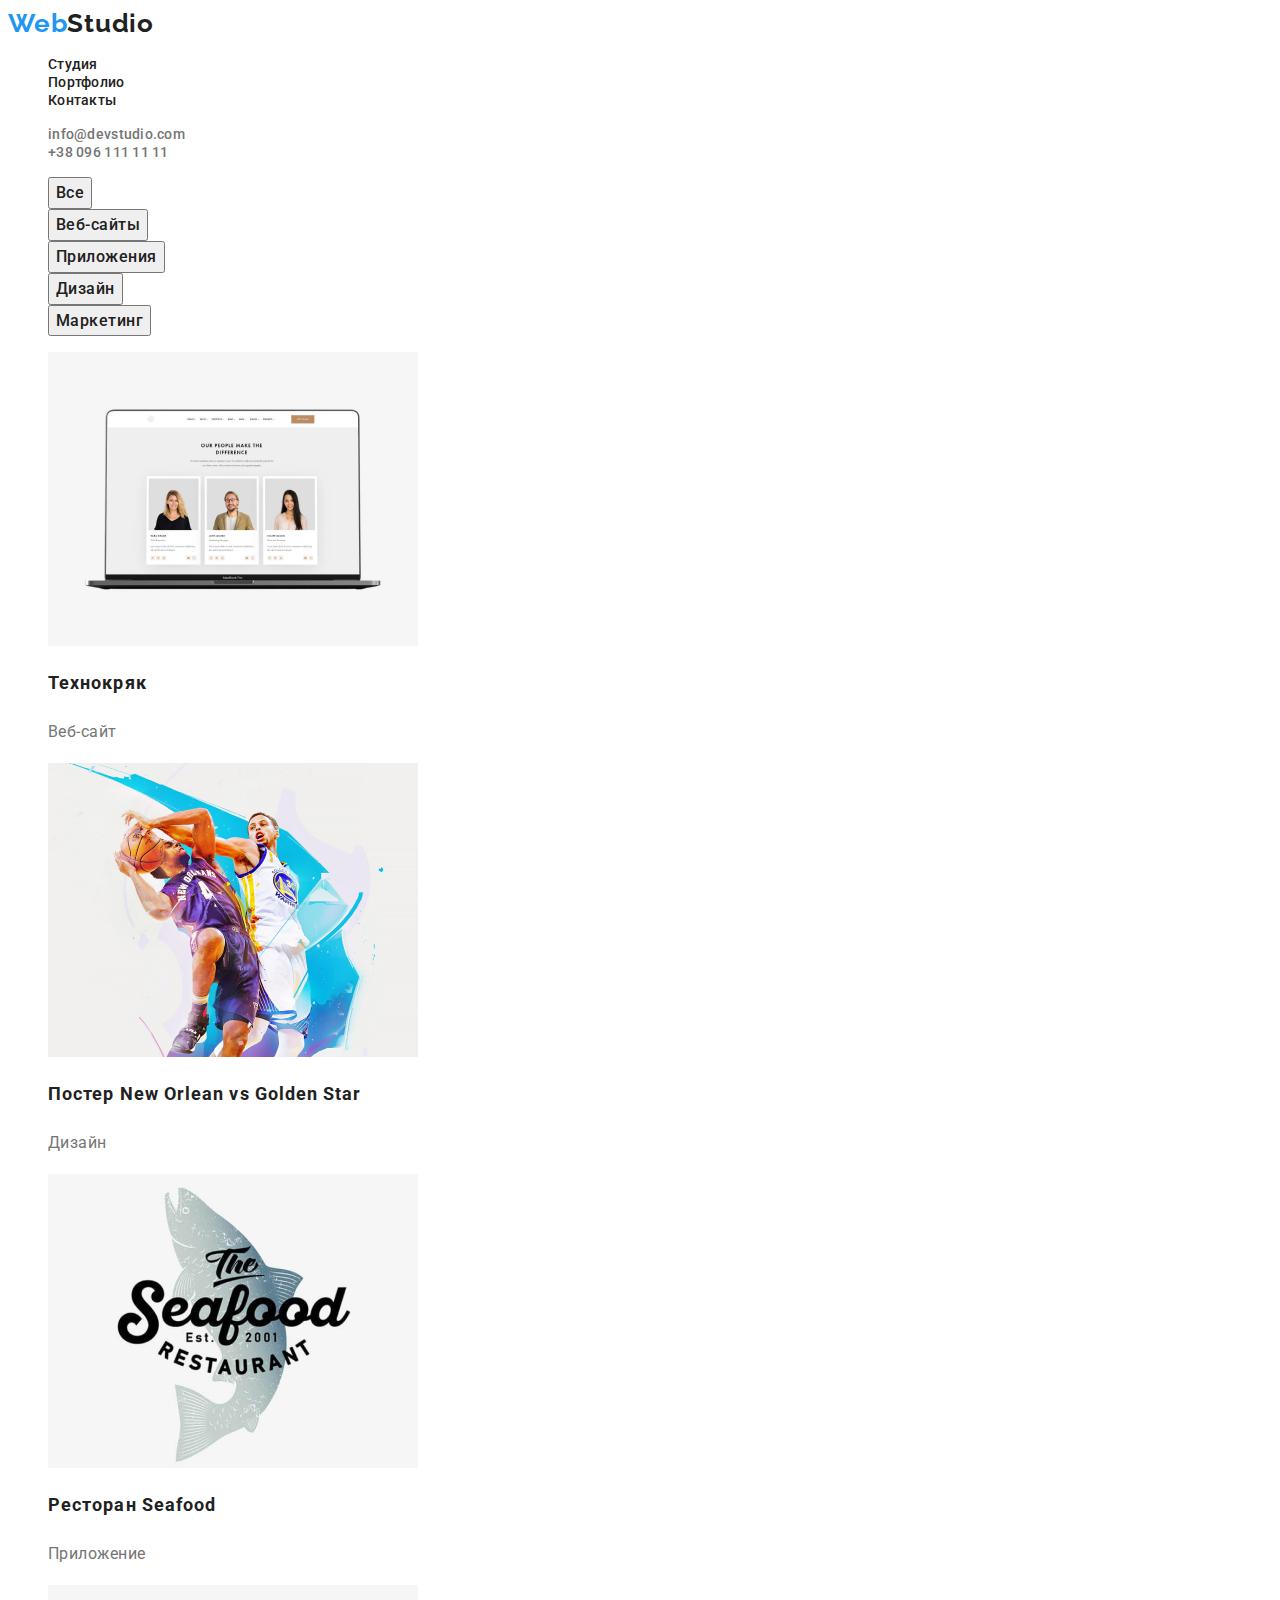
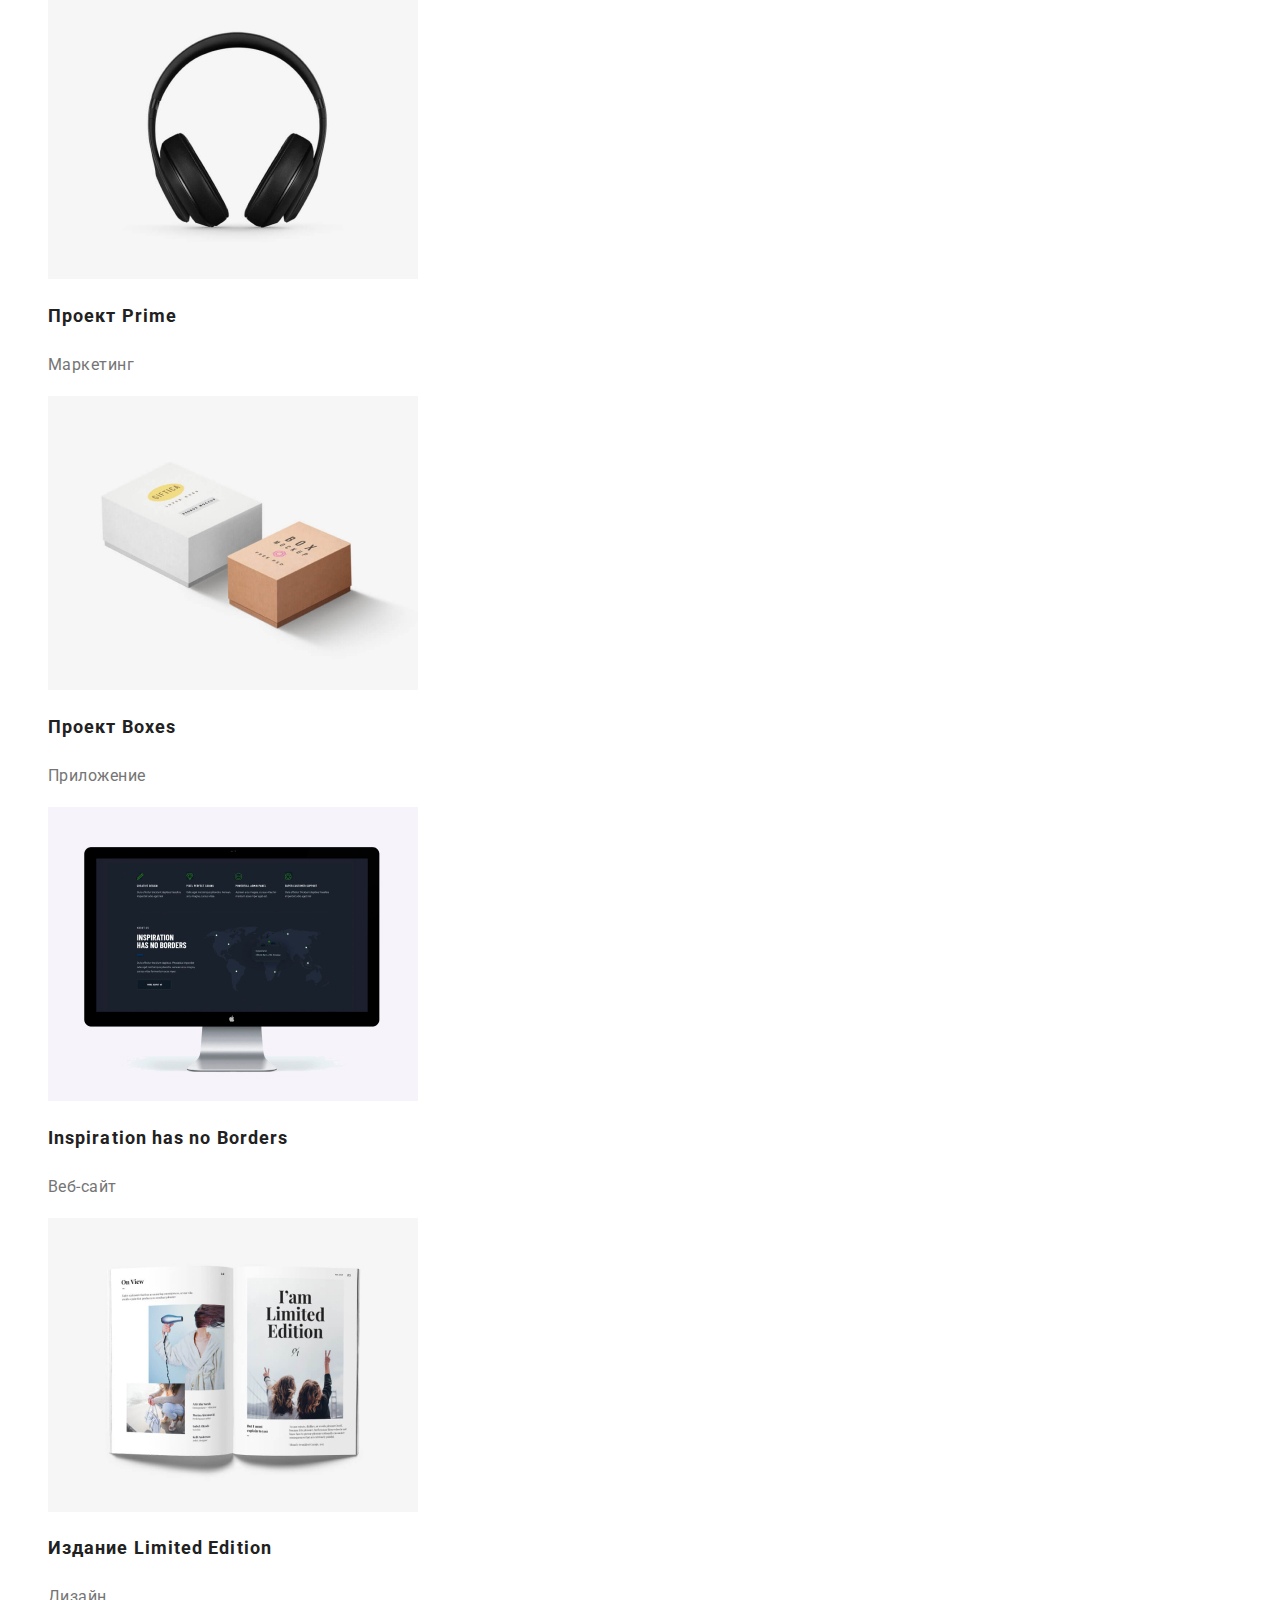
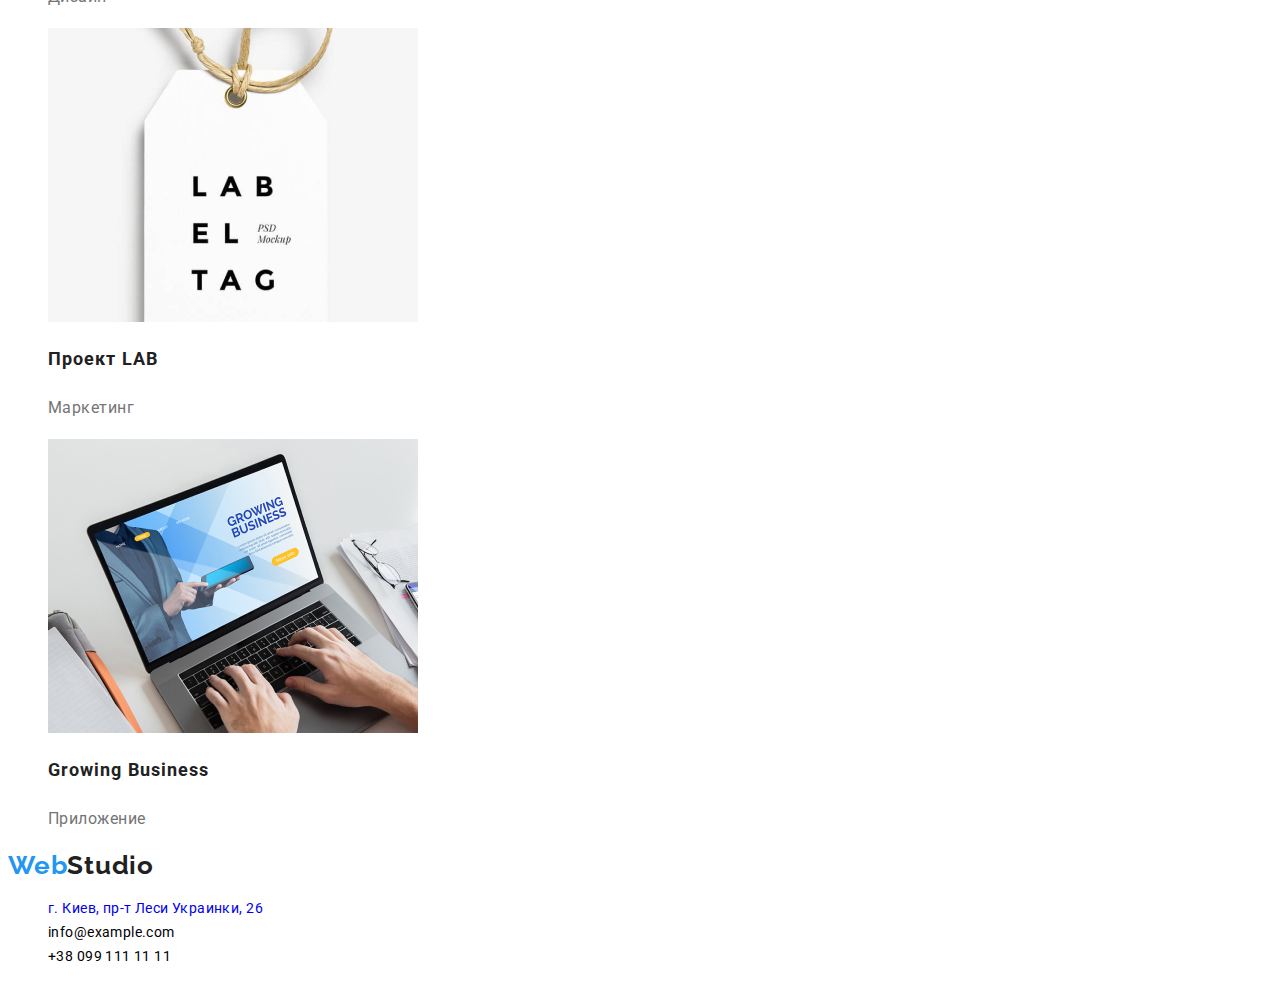
==== commit d4b3e4f9: "пофиксил лого, обернул в секцию список и карточки, добавил шрифт кнопкам" ====
--- a/portfolio.html
+++ b/portfolio.html
@@ -17,8 +17,7 @@
         <header class="header">
             <nav class="nav-list">
                 <a href="./index.html">
-                    <span class="logo-web">Web</span>
-                    <span class="logo-studio">Studio</span>
+                    <span class="logo-web">Web</span><span class="logo-studio">Studio</span>
                 </a>
                 <ul class="nav-list-items">
                     <li><a class="nav-list-link" href="./index.html">Студия</a></li>
@@ -35,66 +34,81 @@
         </header>
         <!-- Мэйн -->
         <main>
-            <h1 class="visually-hidden">Логический H1</h1>
-            <ul class=elements>
-                <li><button class="button-elements">Все</button></li>
-                <li><button class="button-elements">Веб-сайты</button></li>
-                <li><button class="button-elements">Приложения</button></li>
-                <li><button class="button-elements">Дизайн</button></li>
-                <li><button class="button-elements">Маркетинг</button></li>
-            </ul>
-            <ul class="grid">
-                <li class="grid-item">
-                    <img src="./images/portfolio/technokryak.jpg" alt="Технокряк">
-                    <h2 class="grid-item-title">Технокряк</h2>
-                    <p class="grid-item-desc">Веб-сайт</p>
-                </li>
-                <li class="grid-item">
-                    <img src="./images/portfolio/new-orlean-vs-golden-star.jpg" alt="Постер New Orlean vs Golden Star">
-                    <h2 class="grid-item-title">Постер New Orlean vs Golden Star</h2>
-                    <p class="grid-item-desc">Дизайн</p>
-                </li>
-                <li class="grid-item">
-                    <img src="./images/portfolio/seafood.jpg" alt="Ресторан Seafood">
-                    <h2 class="grid-item-title">Ресторан Seafood</h2>
-                    <p class="grid-item-desc">Приложение</p>
-                </li>
-                <li class="grid-item">
-                    <img src="./images/portfolio/Prime.jpg" alt="Проект Prime">
-                    <h2 class="grid-item-title">Проект Prime</h2>
-                    <p class="grid-item-desc">Маркетинг</p>
-                </li>
-                <li class="grid-item">
-                    <img src="./images/portfolio/Boxes.jpg" alt="Проект Boxes">
-                    <h2 class="grid-item-title">Проект Boxes</h2>
-                    <p class="grid-item-desc">Приложение</p>
-                </li>
-                <li class="grid-item">
-                    <img src="./images/portfolio/inspiration-has-no-borders.jpg" alt="Inspiration has no Borders">
-                    <h2 class="grid-item-title">Inspiration has no Borders</h2>
-                    <p class="grid-item-desc">Веб-сайт</p>
-                </li>
-                <li class="grid-item">
-                    <img src="./images/portfolio/limited-edition.jpg" alt="Издание Limited Edition">
-                    <h2 class="grid-item-title">Издание Limited Edition</h2>
-                    <p class="grid-item-desc">Дизайн</p>
-                </li>
-                <li class="grid-item">
-                    <img src="./images/portfolio/lab.jpg" alt="Проект LAB">
-                    <h2 class="grid-item-title">Проект LAB</h2>
-                    <p class="grid-item-desc">Маркетинг</p>
-                </li>
-                <li class="grid-item">
-                    <img src="./images/portfolio/growing-business.jpg" alt="Growing Business">
-                    <h2 class="grid-item-title">Growing Business</h2>
-                    <p class="grid-item-desc">Приложение</p>
-                </li>
-            </ul>
-
-
-
-
-
+            <section>
+                <h1 class="visually-hidden">Логический H1</h1>
+                <ul class=elements>
+                    <li><button class="button-elements">Все</button></li>
+                    <li><button class="button-elements">Веб-сайты</button></li>
+                    <li><button class="button-elements">Приложения</button></li>
+                    <li><button class="button-elements">Дизайн</button></li>
+                    <li><button class="button-elements">Маркетинг</button></li>
+                </ul>
+                <ul class="grid">
+                    <li class="grid-item">
+                        <a href="#">
+                            <img src="./images/portfolio/technokryak.jpg" alt="Технокряк">
+                            <h2 class="grid-item-title">Технокряк</h2>
+                            <p class="grid-item-desc">Веб-сайт</p>
+                        </a>
+                    </li>
+                    <li class="grid-item">
+                        <a href="#">
+                            <img src="./images/portfolio/new-orlean-vs-golden-star.jpg" alt="Постер New Orlean vs Golden Star">
+                            <h2 class="grid-item-title">Постер New Orlean vs Golden Star</h2>
+                            <p class="grid-item-desc">Дизайн</p>
+                        </a>
+                    </li>
+                    <li class="grid-item">
+                        <a href="#">
+                            <img src="./images/portfolio/seafood.jpg" alt="Ресторан Seafood">
+                            <h2 class="grid-item-title">Ресторан Seafood</h2>
+                            <p class="grid-item-desc">Приложение</p>
+                        </a>
+                    </li>
+                    <li class="grid-item">
+                        <a href="#">
+                            <img src="./images/portfolio/Prime.jpg" alt="Проект Prime">
+                            <h2 class="grid-item-title">Проект Prime</h2>
+                            <p class="grid-item-desc">Маркетинг</p>
+                        </a>
+                    </li>
+                    <li class="grid-item">
+                        <a href="#">
+                            <img src="./images/portfolio/Boxes.jpg" alt="Проект Boxes">
+                            <h2 class="grid-item-title">Проект Boxes</h2>
+                            <p class="grid-item-desc">Приложение</p>
+                        </a>
+                    </li>
+                    <li class="grid-item">
+                        <a href="#">
+                            <img src="./images/portfolio/inspiration-has-no-borders.jpg" alt="Inspiration has no Borders">
+                            <h2 class="grid-item-title">Inspiration has no Borders</h2>
+                            <p class="grid-item-desc">Веб-сайт</p>
+                        </a>
+                    </li>
+                    <li class="grid-item">
+                        <a href="#">
+                            <img src="./images/portfolio/limited-edition.jpg" alt="Издание Limited Edition">
+                            <h2 class="grid-item-title">Издание Limited Edition</h2>
+                            <p class="grid-item-desc">Дизайн</p>
+                        </a>
+                    </li>
+                    <li class="grid-item">
+                        <a href="#">
+                            <img src="./images/portfolio/lab.jpg" alt="Проект LAB">
+                            <h2 class="grid-item-title">Проект LAB</h2>
+                            <p class="grid-item-desc">Маркетинг</p>
+                        </a>
+                    </li>
+                    <li class="grid-item">
+                        <a href="#">
+                            <img src="./images/portfolio/growing-business.jpg" alt="Growing Business">
+                            <h2 class="grid-item-title">Growing Business</h2>
+                            <p class="grid-item-desc">Приложение</p>
+                        </a>
+                    </li>
+                </ul>
+            </section>
 
 
         </main>
@@ -103,8 +117,7 @@
 
         <footer class="footer">
             <a href="./index.html">
-                <span class="logo-web">Web</span>
-                <span class="logo-studio">Studio</span>
+                <span class="logo-web">Web</span><span class="logo-studio">Studio</span>
             </a>
             <address class="footer-address">
                 <ul>
--- a/css/styles.css
+++ b/css/styles.css
@@ -43,8 +43,20 @@
   color: var(--active-color); /* НЕ РОБЕЕЕЕЕЕЕЕЕЕЕЕЕЕЕЕЕЕЕЕЕЕЕЕЕЕЕЕ */
 }
 
+.button-elements {
+  color: var(--accent-color);
+
+  font-family: var(--primary-font);
+  font-style: normal;
+  font-weight: 500;
+  font-size: 16px;
+  line-height: 1.62;
+  text-align: center;
+  letter-spacing: 0.03em;
+}
 .button-elements:hover {
   background-color: var(--active-color);
+  color: var(--secondary-color);
 }
 
 /* ============== COMPONENTS ==============*/
@@ -110,7 +122,10 @@
   align-items: center;
   text-align: center;
   letter-spacing: 0.06em;
-  /*color: var(--secondary-color)*/
+  background-color: var(--active-color);
+  box-shadow: 0px 4px 4px rgba(0, 0, 0, 0.15);
+  border-radius: 4px;
+  color: var(--secondary-color);
 }
 
 /* ============== FEATURE-LIST ==============*/
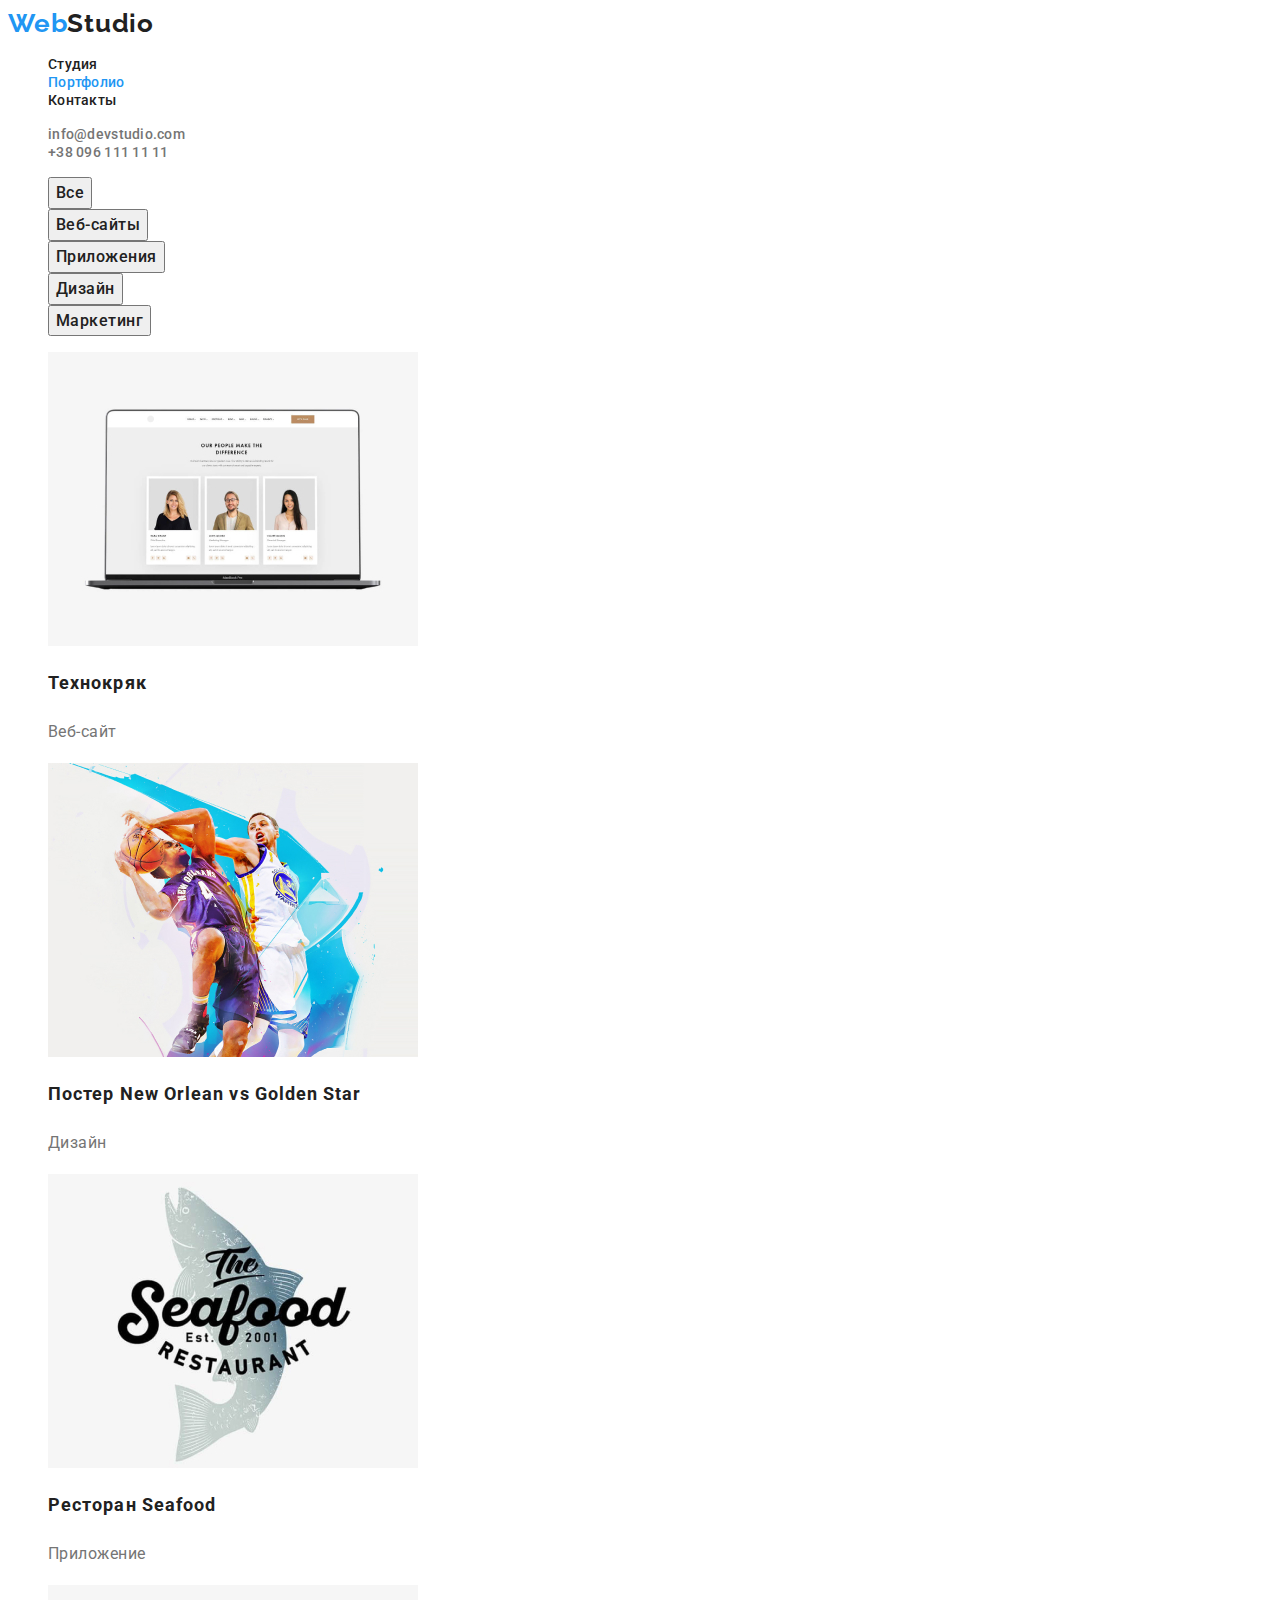
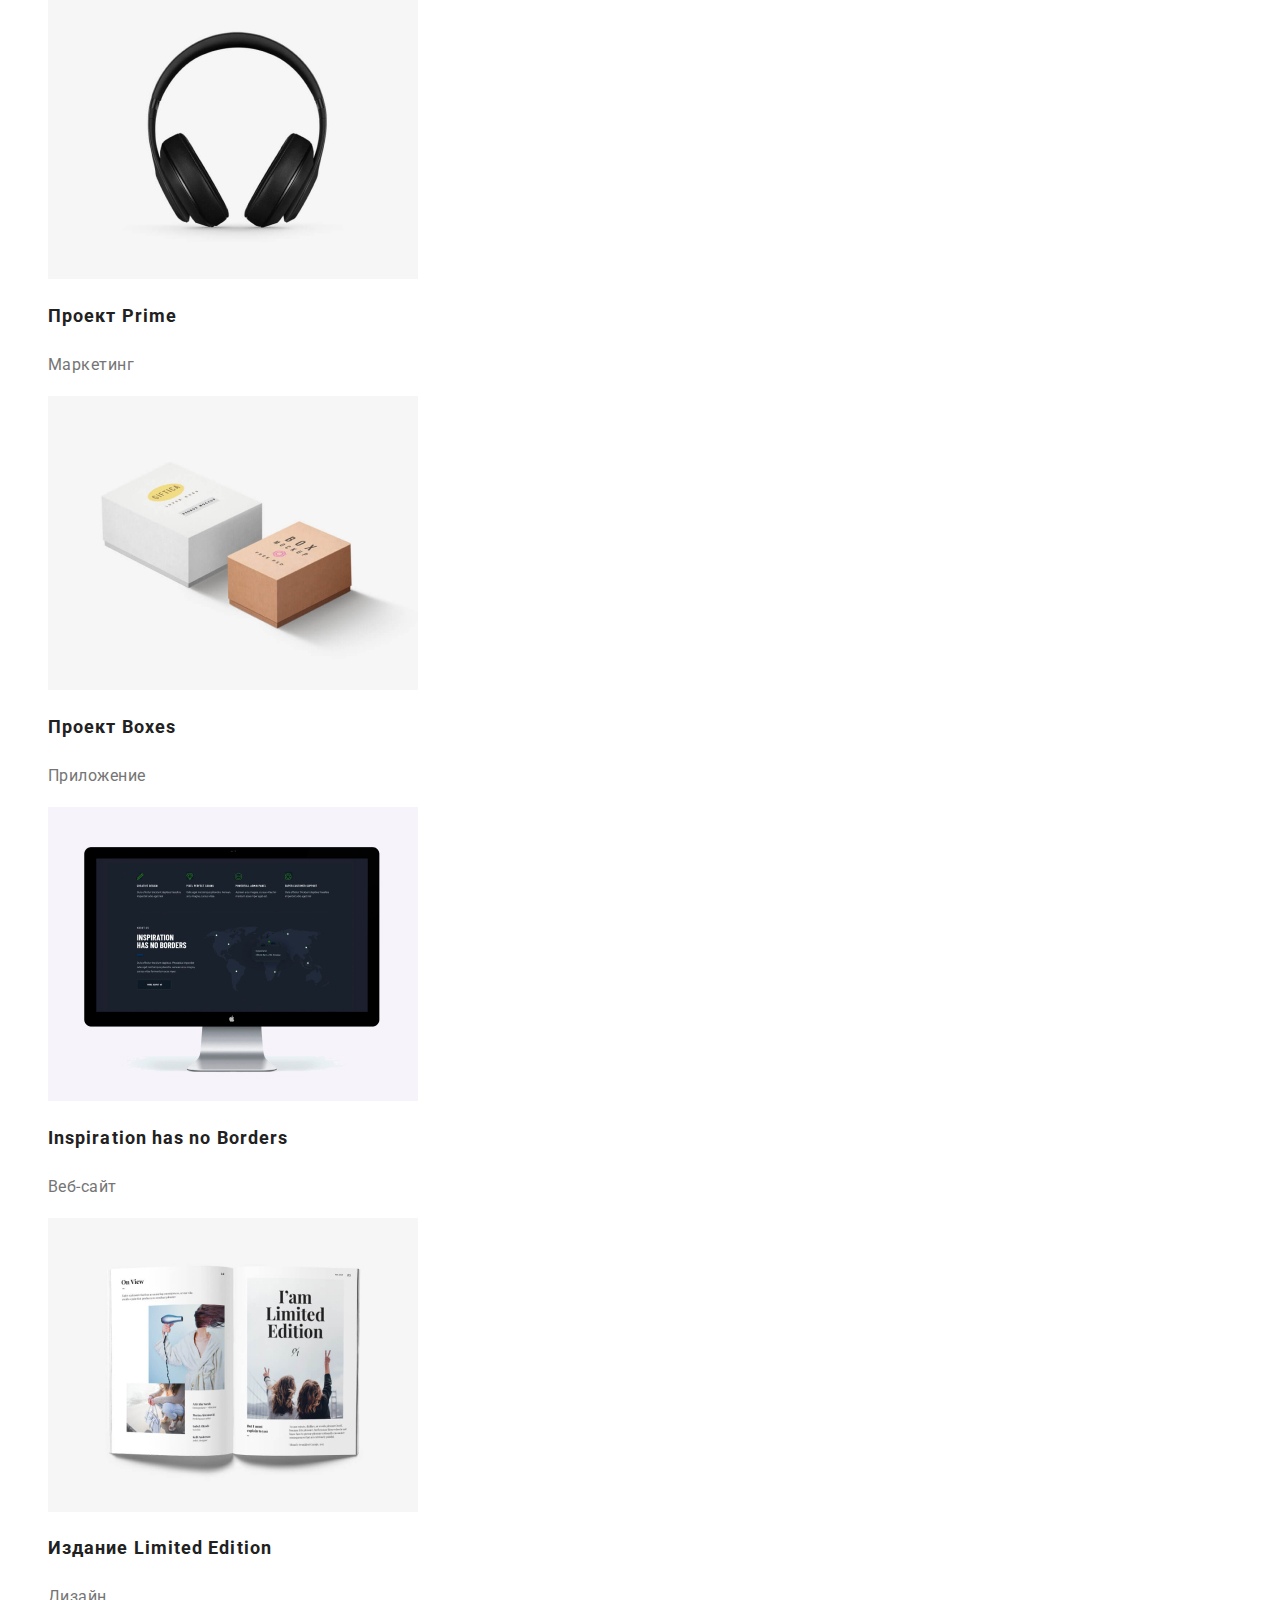
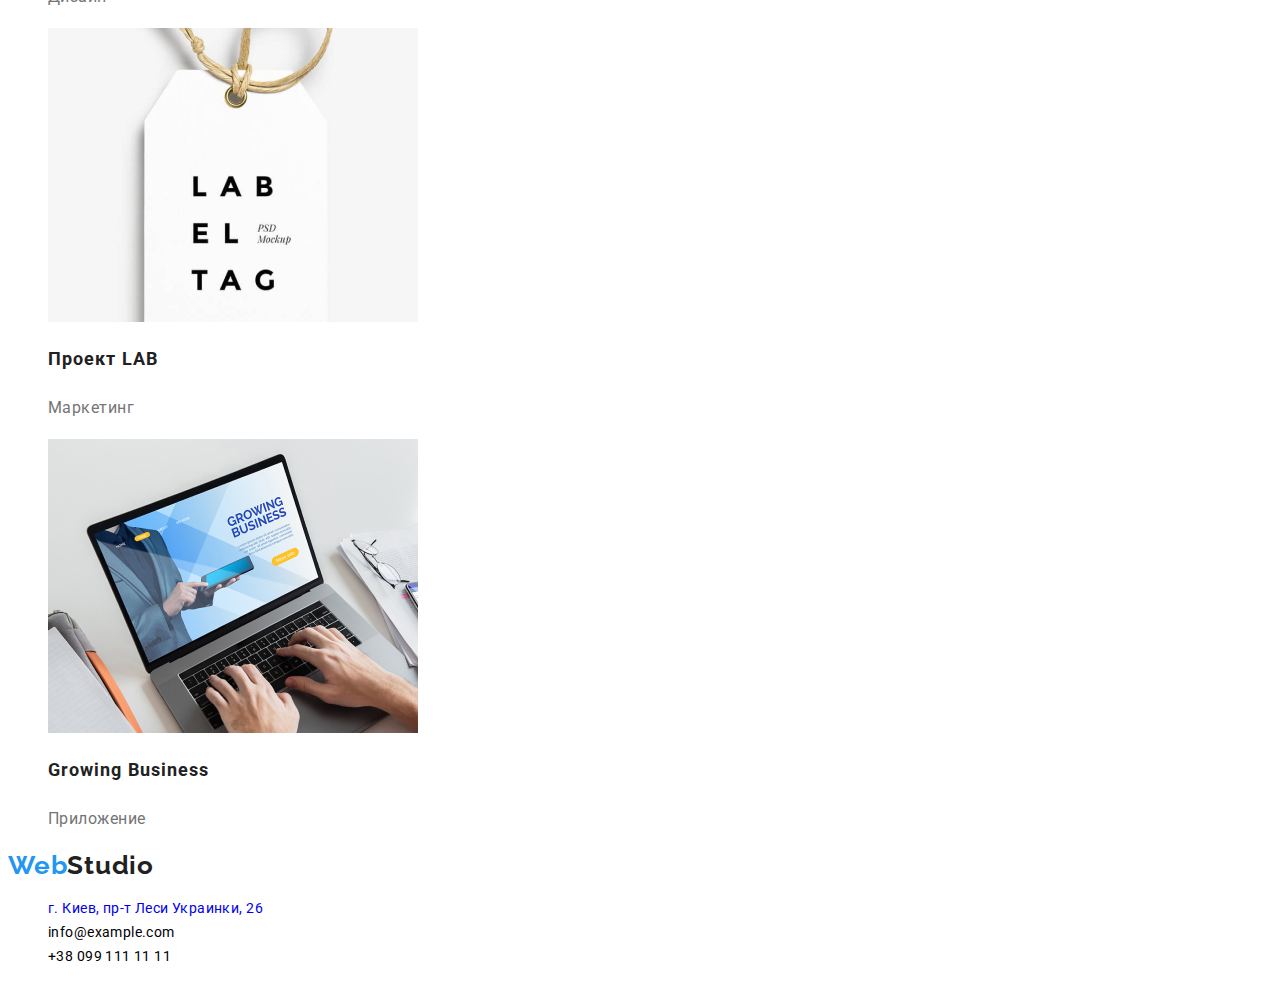
==== commit 43f06454: "доделал :focus, немного поколдовал" ====
--- a/portfolio.html
+++ b/portfolio.html
@@ -21,7 +21,7 @@
                 </a>
                 <ul class="nav-list-items">
                     <li><a class="nav-list-link" href="./index.html">Студия</a></li>
-                    <li><a class="nav-list-link current" href="./portfolio.html">Портфолио</a></li>
+                    <li><a class="nav-list-link-current" href="./portfolio.html">Портфолио</a></li>
                     <li><a class="nav-list-link" href="#">Контакты</a></li>
                 </ul>
             </nav>
--- a/css/styles.css
+++ b/css/styles.css
@@ -35,12 +35,26 @@
   list-style-type: none;
 }
 
-.current:hover {
-  color: var(--active-color);
-}
-
-.current:focus {
-  color: var(--active-color); /* НЕ РОБЕЕЕЕЕЕЕЕЕЕЕЕЕЕЕЕЕЕЕЕЕЕЕЕЕЕЕЕ */
+.nav-list-link-current {
+  font-family: var(--primary-font);
+  font-style: normal;
+  font-weight: 500;
+  font-size: 14px;
+  line-height: 1.14;
+  letter-spacing: 0.02em;
+  color: var(--active-color);
+}
+
+.nav-list-link:hover,
+.header-address-mail:hover,
+.header-address-tel:hover {
+  color: var(--active-color);
+}
+
+.nav-list-link:focus,
+.header-address-mail:focus,
+.header-address-tel:focus {
+  color: var(--active-color);
 }
 
 .button-elements {
@@ -55,6 +69,11 @@
   letter-spacing: 0.03em;
 }
 .button-elements:hover {
+  background-color: var(--active-color);
+  color: var(--secondary-color);
+}
+
+.button-elements:focus {
   background-color: var(--active-color);
   color: var(--secondary-color);
 }
